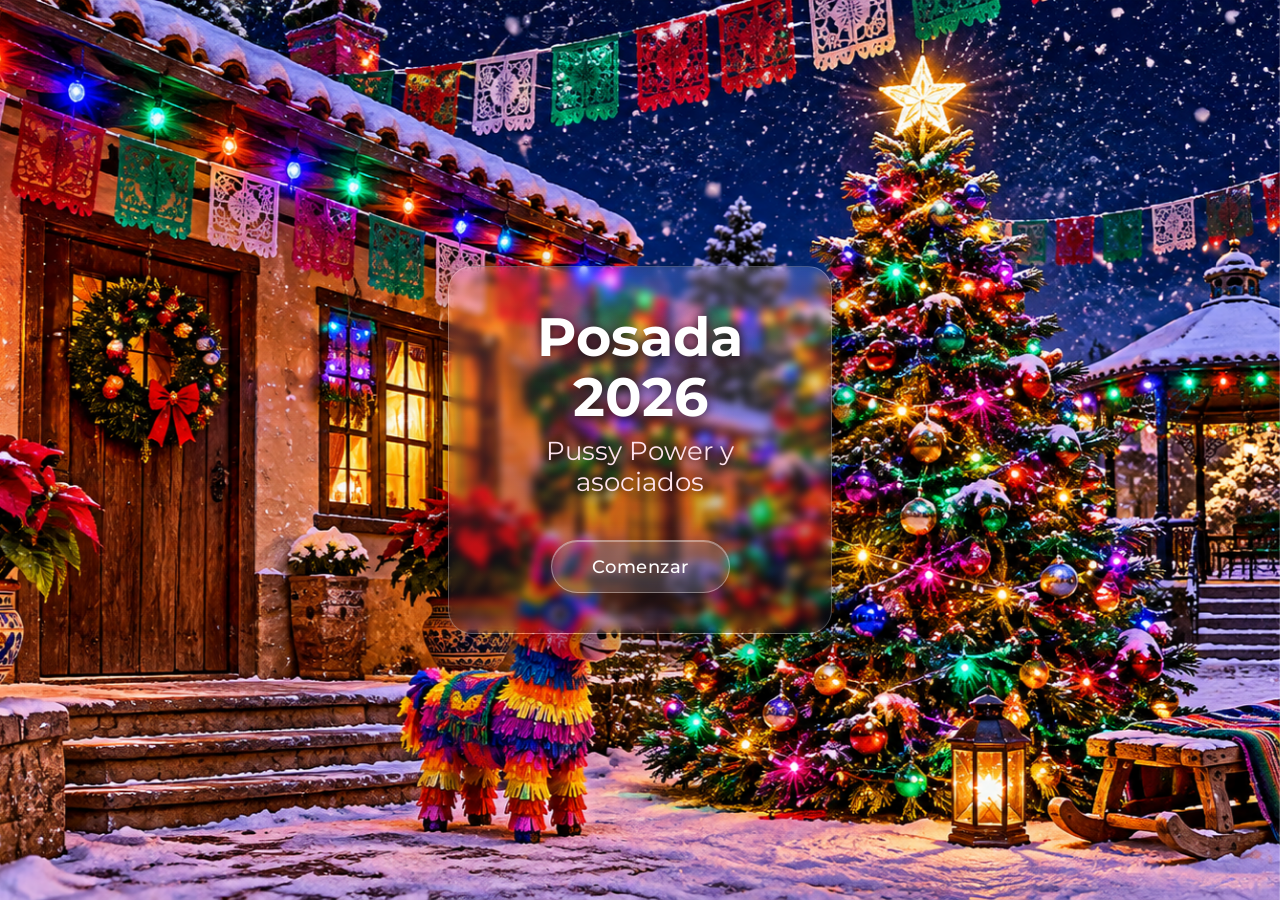
==== Posada 2026.html @ fbbceb6f "Avance invitacion" ====
<!DOCTYPE html>
<html lang="es">

<head>
  <meta charset="UTF-8">
  <meta name="viewport" content="width=device-width, initial-scale=1, viewport-fit=cover">
  <title>Pussy Power y asociados – Posada 2026</title>
  <link rel="stylesheet" href="estilo.css">
</head>

<body>
  <main>

    <!-- Pantalla 1: portada -->
    <section id="inicio" class="pantalla">
      <div class="tarjeta-cristal">
        <h1>Posada 2026</h1>
        <h3>Pussy Power y asociados</h3>
        <button id="comenzar" class="boton" type="button">Comenzar</button>
      </div>
    </section>

    <!-- Pantalla 2: POR DEFINIR -->
    <section id="siguiente" class="pantalla" hidden>
      <h2>Te invito a mi posada</h2>
      <p>Así simple</p>
      <!-- POR DEFINIR: aquí va el contenido de esta parte -->
      <button id="atras" class="boton" type="button">Regresar</button>
    </section>

  </main>

  <script>
    document.getElementById('comenzar').addEventListener('click', function () {
      document.getElementById('inicio').hidden = true;
      document.getElementById('siguiente').hidden = false;
    });
    document.getElementById('atras').addEventListener('click', function () {
      document.getElementById('inicio').hidden = false;
      document.getElementById('siguiente').hidden = true;
    });
  </script>
</body>

</html>
---- estilo.css ----
@font-face {
  font-family: 'Montserrat';
  src: url('fonts/Montserrat-VariableFont_wght.ttf') format('truetype');
  font-weight: 100 900;
  /* Al ser una fuente variable, soporta un rango de pesos */
  font-style: normal;
}

:root {
  --bg: #fff5f8;
  --fg: #3b0a24;
  --accent: #d6246e;
  --muted: #8a4a66;
  color-scheme: light;
  box-sizing: border-box;
  padding-top: env(safe-area-inset-top, 0px);
  padding-bottom: env(safe-area-inset-bottom, 0px);
}

@media (prefers-color-scheme: dark) {
  :root:not([data-theme="light"]) {
    --bg: #1c0712;
    --fg: #ffe3ee;
    --accent: #ff5fa2;
    --muted: #d89ab5;
    color-scheme: dark;
  }
}

:root[data-theme="dark"] {
  --bg: #1c0712;
  --fg: #ffe3ee;
  --accent: #ff5fa2;
  --muted: #d89ab5;
  color-scheme: dark;
}

html {
  height: 100%;
  scroll-padding-top: env(safe-area-inset-top, 0px);
}

body {
  margin: 0;
  min-height: 100%;
  display: flex;
  align-items: center;
  justify-content: center;
  background: var(--bg);
  color: var(--fg);
  font-family: 'Montserrat', sans-serif;
  font-weight: 400;
  text-align: center;
}

main {
  padding: 2rem 1.5rem;
  max-width: 36rem;
  width: 100%;
  box-sizing: border-box;
}

h1 {
  font-size: clamp(2rem, 8vw, 3.4rem);
  line-height: 1.1;
  margin: 0 0 1.5rem;
  color: var(--accent);
}

h2 {
  font-size: clamp(1.4rem, 5vw, 2rem);
  font-weight: normal;
  margin: 0 0 1rem;
}

h3 {
  font-size: clamp(1.1rem, 4vw, 1.6rem);
  font-weight: normal;
  margin: 0 0 1.5rem;
}

p {
  font-size: 1.1rem;
  font-style: italic;
  color: var(--muted);
  margin: 0;
}

/* Pantallas */
.pantalla {
  animation: aparecer 0.5s ease;
}

.pantalla[hidden] {
  display: none !important;
}

@keyframes aparecer {
  from {
    opacity: 0;
    transform: translateY(12px);
  }

  to {
    opacity: 1;
    transform: none;
  }
}

/* Pantalla 1: Portada (sección inicio) */
#inicio {
  position: fixed;
  inset: 0;
  width: 100%;
  height: 100%;
  display: flex;
  flex-direction: column;
  align-items: center;
  justify-content: center;
  background: url("fondo_inicio.png") no-repeat center center;
  background-size: cover;
  padding: 2rem 1.5rem;
  padding-top: max(2rem, env(safe-area-inset-top));
  padding-bottom: max(2rem, env(safe-area-inset-bottom));
  box-sizing: border-box;
  text-align: center;
  overflow-y: auto;
  z-index: 10;
}

/* Tarjeta con efecto de cristal esmerilado (Glassmorphism) */
.tarjeta-cristal {
  background: linear-gradient(180deg, rgba(255, 255, 255, 0.15) 0%, rgba(15, 23, 42, 0.35) 100%);
  backdrop-filter: blur(4px) saturate(140%);
  -webkit-backdrop-filter: blur(12px) saturate(140%);
  border: 1px solid rgba(255, 255, 255, 0.25);
  box-shadow: 0 8px 32px rgba(0, 0, 0, 0.35);
  border-radius: 24px;
  padding: 2.5rem 2rem;
  width: 100%;
  max-width: 24rem;
  box-sizing: border-box;
  display: flex;
  flex-direction: column;
  align-items: center;
  transition: transform 0.35s cubic-bezier(0.2, 0.8, 0.2, 1),
    box-shadow 0.35s ease,
    border-color 0.35s ease;
}

/* Efecto hover: se resalta hacia delante y se ilumina con luces doradas */
.tarjeta-cristal:hover {
  transform: scale(1.03) translateY(-4px);
  border-color: rgba(255, 215, 0, 0.85);
  box-shadow: 0 16px 40px rgba(0, 0, 0, 0.45),
    0 0 25px rgba(255, 215, 0, 0.6),
    0 0 50px rgba(255, 190, 0, 0.35),
    inset 0 0 15px rgba(255, 215, 0, 0.2);
}

#inicio h1 {
  color: #ffffff;
  text-shadow: 0 2px 12px rgba(0, 0, 0, 0.8), 0 0 25px rgba(255, 95, 162, 0.6);
  margin: 0 0 0.5rem;
}

#inicio h3 {
  color: #ffe3ee;
  text-shadow: 0 2px 8px rgba(0, 0, 0, 0.85);
  margin: 0 0 1.5rem;
}

/* Botón tipo cristal en la tarjeta de inicio */
#inicio .boton {
  background: rgba(255, 255, 255, 0.12);
  backdrop-filter: blur(8px);
  -webkit-backdrop-filter: blur(8px);
  border: 1px solid rgba(255, 255, 255, 0.35);
  border-radius: 999px;
  color: #ffffff;
  padding: 0.85rem 2.5rem;
  font-weight: 500;
  letter-spacing: 0.5px;
  margin-top: 1.2rem;
  box-shadow: 0 4px 16px rgba(0, 0, 0, 0.25), inset 0 1px 0 rgba(255, 255, 255, 0.35);
  transition: transform 0.3s cubic-bezier(0.2, 0.8, 0.2, 1),
    box-shadow 0.3s ease,
    border-color 0.3s ease,
    background 0.3s ease;
}

/* Efecto hover: se agranda y se ilumina con aura azul y blanco */
#inicio .boton:hover {
  transform: scale(1.08);
  background: rgba(255, 255, 255, 0.22);
  border-color: rgba(255, 255, 255, 0.95);
  color: #ffffff;
  box-shadow: 0 0 15px rgba(255, 255, 255, 0.85),
    0 0 30px rgba(56, 189, 248, 0.75),
    0 0 50px rgba(14, 165, 233, 0.45),
    inset 0 0 12px rgba(200, 235, 255, 0.5);
}

#inicio .boton:active {
  transform: scale(0.98);
}

/* Botón general */
.boton {
  margin-top: 2rem;
  padding: 0.8rem 2.2rem;
  font: inherit;
  font-size: 1.15rem;
  color: var(--bg);
  background: var(--accent);
  border: 0;
  border-radius: 999px;
  cursor: pointer;
  transition: transform 0.15s ease, opacity 0.15s ease, box-shadow 0.15s ease;
}

.boton:hover {
  transform: scale(1.05);
}

.boton:active {
  transform: scale(0.97);
}
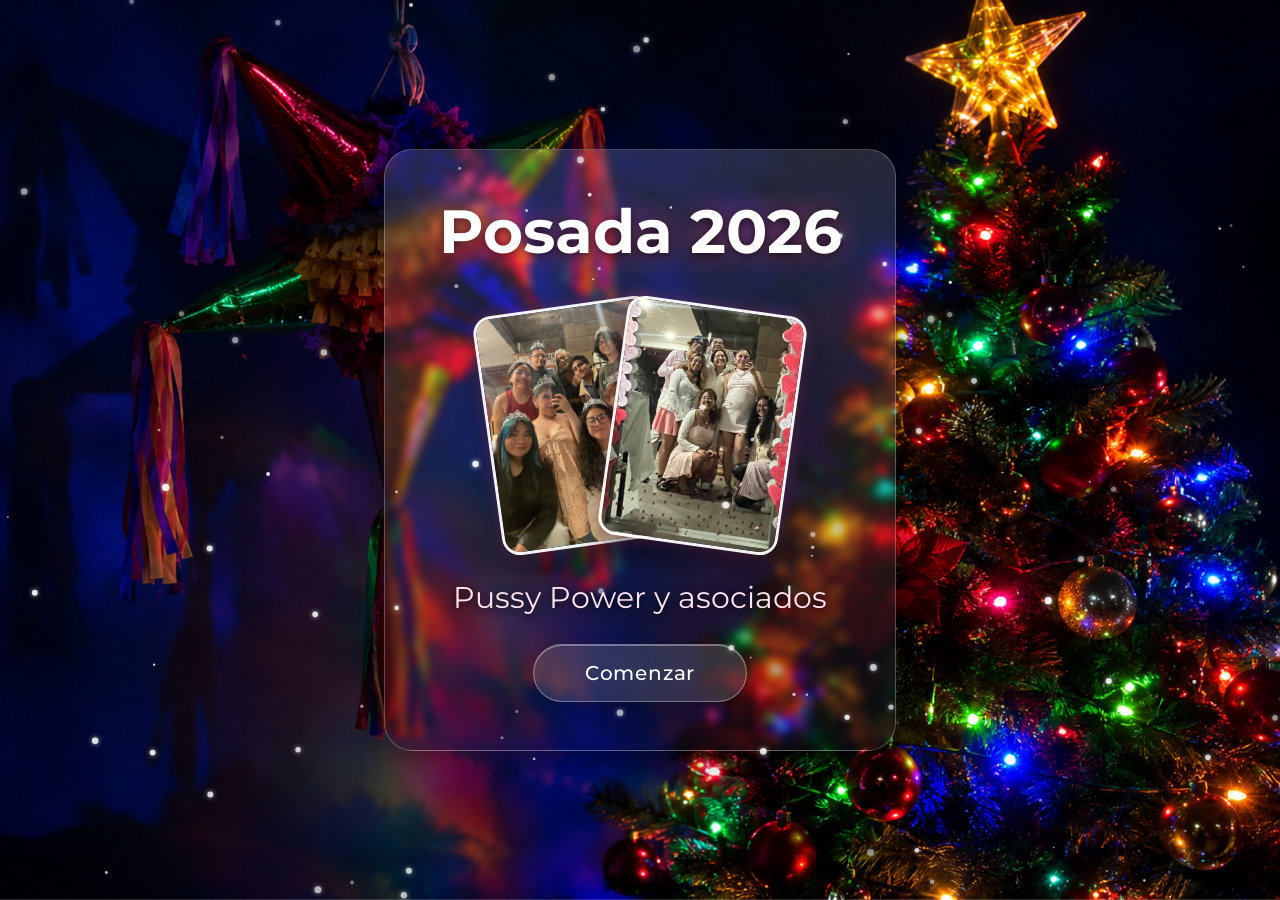
==== commit 8d62d504: "Avance inicio" ====
--- a/Posada 2026.html
+++ b/Posada 2026.html
@@ -9,12 +9,19 @@
 </head>
 
 <body>
+  <!-- Animación de nieve en toda la pantalla -->
+  <canvas id="nieve"></canvas>
+
   <main>
 
     <!-- Pantalla 1: portada -->
     <section id="inicio" class="pantalla">
       <div class="tarjeta-cristal">
         <h1>Posada 2026</h1>
+        <div class="contenedor-fotos">
+          <img src="imagenes/2.jpg" alt="Foto 2" class="foto foto-2">
+          <img src="imagenes/1.jpg" alt="Foto 1" class="foto foto-1">
+        </div>
         <h3>Pussy Power y asociados</h3>
         <button id="comenzar" class="boton" type="button">Comenzar</button>
       </div>
@@ -39,6 +46,76 @@
       document.getElementById('inicio').hidden = false;
       document.getElementById('siguiente').hidden = true;
     });
+
+    // Animación de nieve en toda la pantalla
+    (function () {
+      const canvas = document.getElementById('nieve');
+      if (!canvas) return;
+      const ctx = canvas.getContext('2d');
+
+      let width = (canvas.width = window.innerWidth);
+      let height = (canvas.height = window.innerHeight);
+
+      window.addEventListener('resize', function () {
+        width = canvas.width = window.innerWidth;
+        height = canvas.height = window.innerHeight;
+      });
+
+      // Crear copos con diferentes tamaños, velocidades y balanceos
+      const numFlakes = Math.min(100, Math.floor((width * height) / 10000) + 35);
+      const flakes = [];
+
+      for (let i = 0; i < numFlakes; i++) {
+        flakes.push({
+          x: Math.random() * width,
+          y: Math.random() * height,
+          radius: Math.random() * 2.8 + 0.8,
+          speedY: Math.random() * 1.4 + 0.5,
+          speedX: Math.random() * 0.6 - 0.3,
+          sway: Math.random() * Math.PI * 2,
+          swaySpeed: Math.random() * 0.02 + 0.008,
+          opacity: Math.random() * 0.55 + 0.35,
+        });
+      }
+
+      function animarNieve() {
+        ctx.clearRect(0, 0, width, height);
+
+        for (let i = 0; i < flakes.length; i++) {
+          const f = flakes[i];
+          f.sway += f.swaySpeed;
+          f.y += f.speedY;
+          f.x += f.speedX + Math.sin(f.sway) * 0.5;
+
+          // Si sale por abajo, reaparece arriba
+          if (f.y > height + 5) {
+            f.y = -5;
+            f.x = Math.random() * width;
+          }
+          // Si sale por los lados, vuelve por el lado opuesto
+          if (f.x > width + 5) {
+            f.x = -5;
+          } else if (f.x < -5) {
+            f.x = width + 5;
+          }
+
+          ctx.beginPath();
+          ctx.arc(f.x, f.y, f.radius, 0, Math.PI * 2);
+          ctx.fillStyle = `rgba(255, 255, 255, ${f.opacity})`;
+          if (f.radius > 2.2) {
+            ctx.shadowBlur = 5;
+            ctx.shadowColor = 'rgba(255, 255, 255, 0.85)';
+          } else {
+            ctx.shadowBlur = 0;
+          }
+          ctx.fill();
+        }
+
+        requestAnimationFrame(animarNieve);
+      }
+
+      requestAnimationFrame(animarNieve);
+    })();
   </script>
 </body>
 
--- a/estilo.css
+++ b/estilo.css
@@ -107,6 +107,16 @@
   }
 }
 
+/* Animación de nieve en toda la pantalla */
+#nieve {
+  position: fixed;
+  inset: 0;
+  width: 100vw;
+  height: 100vh;
+  pointer-events: none;
+  z-index: 25;
+}
+
 /* Pantalla 1: Portada (sección inicio) */
 #inicio {
   position: fixed;
@@ -117,7 +127,8 @@
   flex-direction: column;
   align-items: center;
   justify-content: center;
-  background: url("fondo_inicio.png") no-repeat center center;
+  background:
+    url("imagenes/fondo_inicio2.png") no-repeat center center;
   background-size: cover;
   padding: 2rem 1.5rem;
   padding-top: max(2rem, env(safe-area-inset-top));
@@ -135,10 +146,10 @@
   -webkit-backdrop-filter: blur(12px) saturate(140%);
   border: 1px solid rgba(255, 255, 255, 0.25);
   box-shadow: 0 8px 32px rgba(0, 0, 0, 0.35);
-  border-radius: 24px;
-  padding: 2.5rem 2rem;
-  width: 100%;
-  max-width: 24rem;
+  border-radius: 28px;
+  padding: clamp(2rem, 5vw, 3rem) clamp(1.6rem, 5vw, 2.5rem);
+  width: 100%;
+  max-width: 32rem;
   box-sizing: border-box;
   display: flex;
   flex-direction: column;
@@ -150,7 +161,7 @@
 
 /* Efecto hover: se resalta hacia delante y se ilumina con luces doradas */
 .tarjeta-cristal:hover {
-  transform: scale(1.03) translateY(-4px);
+  transform: scale(1.02) translateY(-4px);
   border-color: rgba(255, 215, 0, 0.85);
   box-shadow: 0 16px 40px rgba(0, 0, 0, 0.45),
     0 0 25px rgba(255, 215, 0, 0.6),
@@ -159,15 +170,65 @@
 }
 
 #inicio h1 {
+  font-size: clamp(2.4rem, 8.5vw, 3.8rem);
   color: #ffffff;
   text-shadow: 0 2px 12px rgba(0, 0, 0, 0.8), 0 0 25px rgba(255, 95, 162, 0.6);
-  margin: 0 0 0.5rem;
+  margin: 0 0 0.8rem;
+}
+
+/* Contenedor de fotos inclinadas en la tarjeta de cristal */
+.contenedor-fotos {
+  position: relative;
+  display: flex;
+  justify-content: center;
+  align-items: center;
+  width: 100%;
+  margin: 1.2rem 0 1.6rem;
+  padding: 0.5rem 0;
+}
+
+.contenedor-fotos .foto {
+  width: clamp(135px, 34vw, 175px);
+  height: clamp(180px, 45vw, 235px);
+  object-fit: cover;
+  border-radius: 18px;
+  border: 3.5px solid rgba(255, 255, 255, 0.95);
+  box-shadow: 0 10px 28px rgba(0, 0, 0, 0.45), 0 0 16px rgba(255, 95, 162, 0.3);
+  transition: transform 0.3s cubic-bezier(0.2, 0.8, 0.2, 1),
+    box-shadow 0.3s ease,
+    border-color 0.3s ease,
+    z-index 0.3s ease;
+  cursor: pointer;
+  user-select: none;
+}
+
+/* Imagen 2: inclinada a la izquierda hacia el centro */
+.contenedor-fotos .foto-2 {
+  transform: rotate(-8deg);
+  margin-right: -28px;
+  z-index: 1;
+}
+
+/* Imagen 1: hacia la derecha desde el centro */
+.contenedor-fotos .foto-1 {
+  transform: rotate(8deg);
+  margin-left: -28px;
+  z-index: 2;
+}
+
+/* Efecto hover en las fotos */
+.contenedor-fotos .foto:hover {
+  transform: scale(1.08) rotate(0deg);
+  z-index: 10;
+  border-color: #ffffff;
+  box-shadow: 0 16px 36px rgba(0, 0, 0, 0.6), 0 0 24px rgba(255, 95, 162, 0.65);
 }
 
 #inicio h3 {
+  font-size: clamp(1.3rem, 4.5vw, 1.85rem);
   color: #ffe3ee;
   text-shadow: 0 2px 8px rgba(0, 0, 0, 0.85);
-  margin: 0 0 1.5rem;
+  margin: 0 0 1rem;
 }
 
 /* Botón tipo cristal en la tarjeta de inicio */
@@ -178,10 +239,11 @@
   border: 1px solid rgba(255, 255, 255, 0.35);
   border-radius: 999px;
   color: #ffffff;
-  padding: 0.85rem 2.5rem;
+  font-size: 1.25rem;
+  padding: 1rem 3.2rem;
   font-weight: 500;
-  letter-spacing: 0.5px;
-  margin-top: 1.2rem;
+  letter-spacing: 0.8px;
+  margin-top: 0.8rem;
   box-shadow: 0 4px 16px rgba(0, 0, 0, 0.25), inset 0 1px 0 rgba(255, 255, 255, 0.35);
   transition: transform 0.3s cubic-bezier(0.2, 0.8, 0.2, 1),
     box-shadow 0.3s ease,
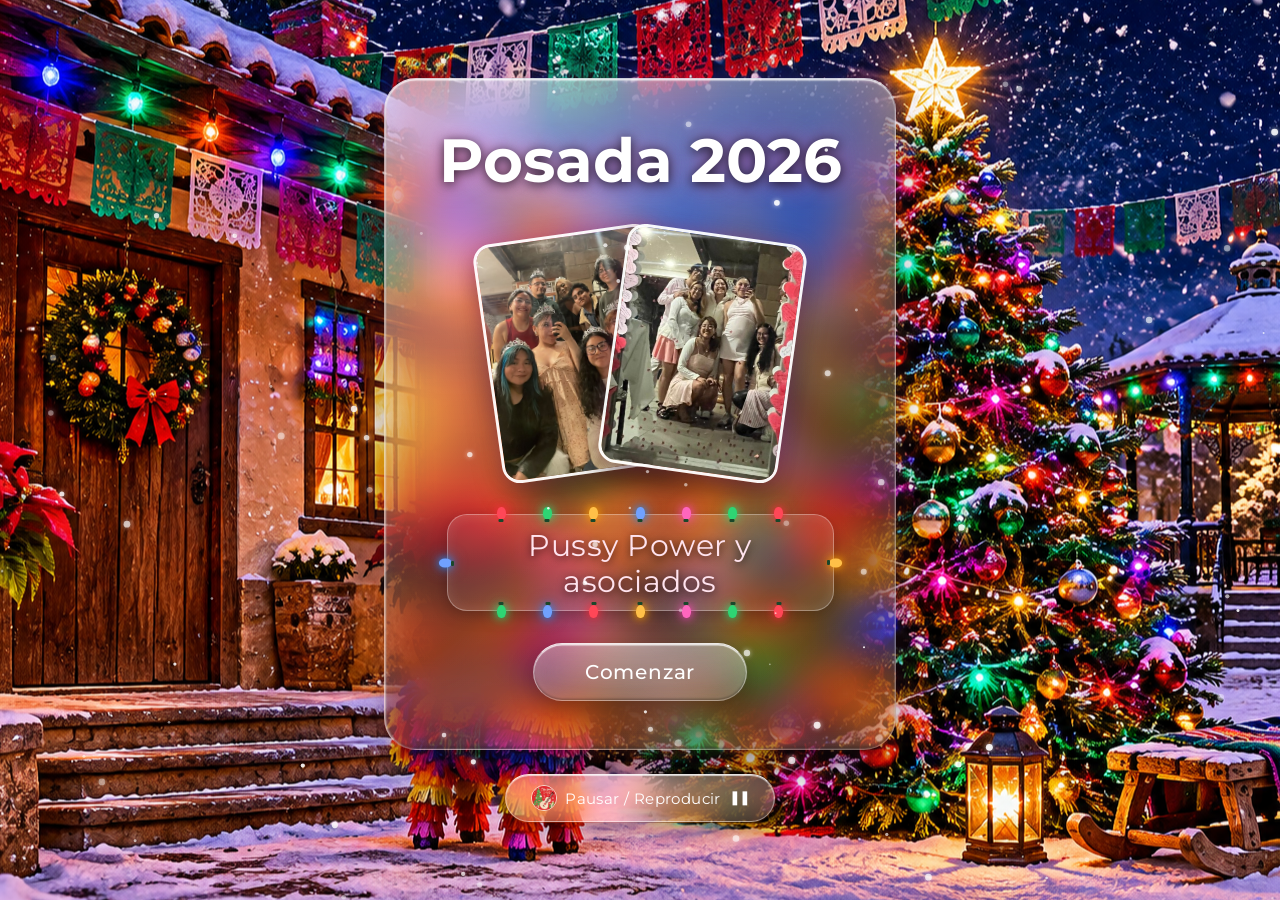
==== commit 023725ad: "invitacion 0.8" ====
--- a/Posada 2026.html
+++ b/Posada 2026.html
@@ -5,12 +5,33 @@
   <meta charset="UTF-8">
   <meta name="viewport" content="width=device-width, initial-scale=1, viewport-fit=cover">
   <title>Pussy Power y asociados – Posada 2026</title>
+  <link rel="preconnect" href="https://fonts.googleapis.com">
+  <link rel="preconnect" href="https://fonts.gstatic.com" crossorigin>
+  <link href="https://fonts.googleapis.com/css2?family=Caveat:wght@600;700&family=Patrick+Hand&display=swap"
+    rel="stylesheet">
   <link rel="stylesheet" href="estilo.css">
 </head>
 
 <body>
   <!-- Animación de nieve en toda la pantalla -->
   <canvas id="nieve"></canvas>
+
+  <!-- Definición del patrón de bastón de dulce (rojo con rayas blancas) -->
+  <svg style="position: absolute; width: 0; height: 0; pointer-events: none;" aria-hidden="true">
+    <defs>
+      <pattern id="rayas-baston-navideno" patternUnits="userSpaceOnUse" width="8" height="8"
+        patternTransform="rotate(45)">
+        <rect width="4" height="8" fill="#ffffff" />
+        <rect x="4" width="4" height="8" fill="#e61919" />
+      </pattern>
+    </defs>
+  </svg>
+
+  <!-- Contenedor de bastones de dulce que se desprenden del contador -->
+  <div id="contenedor-bastones" aria-hidden="true"></div>
+
+  <!-- Audio de fondo -->
+  <audio id="audio-fondo" src="audio/musica_fondo.mp3" loop preload="auto"></audio>
 
   <main>
 
@@ -22,17 +43,623 @@
           <img src="imagenes/2.jpg" alt="Foto 2" class="foto foto-2">
           <img src="imagenes/1.jpg" alt="Foto 1" class="foto foto-1">
         </div>
-        <h3>Pussy Power y asociados</h3>
+
+        <!-- Serie navideña que encierra Pussy power -->
+        <div class="marco-serie-navidena">
+          <div class="cable-luces" aria-hidden="true">
+            <div class="fila-luces luces-top">
+              <span class="foco f-rojo"></span>
+              <span class="foco f-verde"></span>
+              <span class="foco f-amarillo"></span>
+              <span class="foco f-azul"></span>
+              <span class="foco f-rosa"></span>
+              <span class="foco f-verde"></span>
+              <span class="foco f-rojo"></span>
+            </div>
+            <div class="luces-lateral lateral-izq">
+              <span class="foco f-azul"></span>
+            </div>
+            <div class="luces-lateral lateral-der">
+              <span class="foco f-amarillo"></span>
+            </div>
+            <div class="fila-luces luces-bottom">
+              <span class="foco f-verde"></span>
+              <span class="foco f-azul"></span>
+              <span class="foco f-rojo"></span>
+              <span class="foco f-amarillo"></span>
+              <span class="foco f-rosa"></span>
+              <span class="foco f-verde"></span>
+              <span class="foco f-rojo"></span>
+            </div>
+          </div>
+          <h3>Pussy Power y asociados</h3>
+        </div>
+
         <button id="comenzar" class="boton" type="button">Comenzar</button>
       </div>
+
+      <!-- Botón de control de música debajo de la tarjeta -->
+      <button id="btn-musica" class="boton-musica" type="button" aria-label="Control de música"
+        title="Pausar o reproducir música">
+        <img src="imagenes/logo_musica.jpg" alt="Música" class="logo-musica"> Pausar / Reproducir
+        <span class="icono-musica">❚❚</span>
+      </button>
     </section>
 
-    <!-- Pantalla 2: POR DEFINIR -->
+    <!-- Pantalla 2: Contenido de la invitación -->
     <section id="siguiente" class="pantalla" hidden>
-      <h2>Te invito a mi posada</h2>
-      <p>Así simple</p>
-      <!-- POR DEFINIR: aquí va el contenido de esta parte -->
+      <div class="tarjeta-cristal tarjeta-grande">
+        <h4>La navidad casi llega, es momento de hacer la posada de pussy power y asociados</h4>
+
+        <!-- Fila de tarjetas: Fecha a la izquierda y Contador a la derecha -->
+        <div class="fila-evento">
+          <!-- Tarjeta Izquierda: Fecha con serie navideña -->
+          <div class="tarjeta-evento tarjeta-fecha">
+            <div class="cable-luces" aria-hidden="true">
+              <div class="fila-luces luces-top">
+                <span class="foco f-rojo"></span>
+                <span class="foco f-verde"></span>
+                <span class="foco f-amarillo"></span>
+                <span class="foco f-azul"></span>
+                <span class="foco f-rosa"></span>
+                <span class="foco f-rojo"></span>
+              </div>
+              <div class="luces-lateral lateral-izq">
+                <span class="foco f-azul"></span>
+                <span class="foco f-verde"></span>
+              </div>
+              <div class="luces-lateral lateral-der">
+                <span class="foco f-amarillo"></span>
+                <span class="foco f-rosa"></span>
+              </div>
+              <div class="fila-luces luces-bottom">
+                <span class="foco f-verde"></span>
+                <span class="foco f-azul"></span>
+                <span class="foco f-rojo"></span>
+                <span class="foco f-amarillo"></span>
+                <span class="foco f-rosa"></span>
+                <span class="foco f-verde"></span>
+              </div>
+            </div>
+
+            <span class="fecha-dia-semana">Sábado</span>
+            <span class="fecha-numero">05</span>
+            <span class="fecha-mes-anio">Diciembre 2026</span>
+            <div class="recuadro-galleta">
+              <span>3:30 PM</span>
+            </div>
+          </div>
+
+          <!-- Tarjeta Derecha: Contador de tiempo con serie navideña -->
+          <div class="tarjeta-evento tarjeta-contador">
+            <div class="cable-luces" aria-hidden="true">
+              <div class="fila-luces luces-top">
+                <span class="foco f-verde"></span>
+                <span class="foco f-amarillo"></span>
+                <span class="foco f-azul"></span>
+                <span class="foco f-rosa"></span>
+                <span class="foco f-rojo"></span>
+                <span class="foco f-verde"></span>
+              </div>
+              <div class="luces-lateral lateral-izq">
+                <span class="foco f-rojo"></span>
+                <span class="foco f-amarillo"></span>
+              </div>
+              <div class="luces-lateral lateral-der">
+                <span class="foco f-azul"></span>
+                <span class="foco f-verde"></span>
+              </div>
+              <div class="fila-luces luces-bottom">
+                <span class="foco f-rojo"></span>
+                <span class="foco f-verde"></span>
+                <span class="foco f-amarillo"></span>
+                <span class="foco f-azul"></span>
+                <span class="foco f-rosa"></span>
+                <span class="foco f-rojo"></span>
+              </div>
+            </div>
+
+            <h4 class="titulo-contador">Para tomar ponchecito faltan: </h4>
+            <div class="grid-contador">
+              <!-- Tarjetita 1: Días con Gorro de Santa -->
+              <div class="caja-tiempo caja-dias">
+                <div class="decoracion-caja gorro-santa" aria-hidden="true">
+                  <svg viewBox="0 0 38 30" width="34" height="26" fill="none">
+                    <path d="M5 22 C 8 10, 22 4, 30 12 C 34 17, 30 21, 27 21 L 5 22 Z" fill="#d61a29" />
+                    <circle cx="32" cy="16" r="4" fill="#ffffff" filter="drop-shadow(0 1px 2px rgba(0,0,0,0.3))" />
+                    <rect x="3" y="20" width="26" height="7" rx="3.5" fill="#ffffff"
+                      filter="drop-shadow(0 1px 2px rgba(0,0,0,0.25))" />
+                  </svg>
+                </div>
+                <span id="contador-dias" class="num-tiempo">00</span>
+                <span class="etiq-tiempo">Días</span>
+              </div>
+
+              <!-- Tarjetita 2: Horas con Sombrero y manitas de muñeco de nieve -->
+              <div class="caja-tiempo caja-horas">
+                <div class="decoracion-caja sombrero-nieve" aria-hidden="true">
+                  <svg viewBox="0 0 36 26" width="32" height="23" fill="none">
+                    <ellipse cx="18" cy="21" rx="16" ry="3.5" fill="#1c1c1c" />
+                    <path d="M9 21 L11 6 L25 6 L27 21 Z" fill="#292929" />
+                    <path d="M9.8 18 L10.2 14 L25.8 14 L26.2 18 Z" fill="#d61a29" />
+                    <path d="M11 6 C 15 4.5, 21 4.5, 25 6" stroke="#ffffff" stroke-width="2" stroke-linecap="round" />
+                  </svg>
+                </div>
+                <div class="rama-brazo rama-izq" aria-hidden="true">
+                  <svg viewBox="0 0 20 20" width="16" height="16" fill="none" stroke="#7a431d" stroke-width="2.5"
+                    stroke-linecap="round">
+                    <path d="M18 15 L9 10 L2 7" />
+                    <path d="M9 10 L5 16" />
+                    <path d="M13 12 L16 7" />
+                  </svg>
+                </div>
+                <div class="rama-brazo rama-der" aria-hidden="true">
+                  <svg viewBox="0 0 20 20" width="16" height="16" fill="none" stroke="#7a431d" stroke-width="2.5"
+                    stroke-linecap="round">
+                    <path d="M2 15 L11 10 L18 7" />
+                    <path d="M11 10 L15 16" />
+                    <path d="M7 12 L4 7" />
+                  </svg>
+                </div>
+                <span id="contador-horas" class="num-tiempo">00</span>
+                <span class="etiq-tiempo">Horas</span>
+              </div>
+
+              <!-- Tarjetita 3: Minutos con Cuernos de Reno -->
+              <div class="caja-tiempo caja-minutos">
+                <div class="decoracion-caja cuernos-reno" aria-hidden="true">
+                  <svg viewBox="0 0 44 26" width="40" height="24" fill="none" stroke="#8d5324" stroke-width="2.8"
+                    stroke-linecap="round" stroke-linejoin="round">
+                    <path d="M17 24 C15 15, 11 9, 5 5" />
+                    <path d="M13 13 C9 11, 7 7, 7 3" />
+                    <path d="M14 17 C11 19, 8 19, 6 16" />
+                    <path d="M27 24 C29 15, 33 9, 39 5" />
+                    <path d="M31 13 C35 11, 37 7, 37 3" />
+                    <path d="M30 17 C33 19, 36 19, 38 16" />
+                  </svg>
+                </div>
+                <span id="contador-minutos" class="num-tiempo">00</span>
+                <span class="etiq-tiempo">Min</span>
+              </div>
+
+              <!-- Tarjetita 4: Segundos -->
+              <div class="caja-tiempo caja-segundos">
+                <span id="contador-segundos" class="num-tiempo">00</span>
+                <span class="etiq-tiempo">Seg</span>
+              </div>
+            </div>
+          </div>
+        </div>
+
+      </div>
+
+      <!-- Tablero navideño estilo corcho con marco de madera -->
+      <div class="tablero-corcho">
+        <!-- Marco de madera -->
+        <div class="marco-madera">
+          <!-- Esquineras de madera tallada con galletas de jengibre horneadas -->
+          <div class="esquinera-madera esquinera-tl" aria-hidden="true"></div>
+          <div class="galleta-esquina galleta-tl" aria-hidden="true">
+            <svg viewBox="0 0 46 54" width="44" height="52" fill="none">
+              <defs>
+                <filter id="cookie-depth-tl" x="-10%" y="-10%" width="130%" height="130%">
+                  <feDropShadow dx="0" dy="2.5" stdDeviation="1.5" flood-color="#1f0e05" flood-opacity="0.6" />
+                </filter>
+                <filter id="icing-relief-tl" x="-10%" y="-10%" width="120%" height="120%">
+                  <feDropShadow dx="0" dy="1" stdDeviation="0.6" flood-color="#4a2610" flood-opacity="0.35" />
+                </filter>
+                <radialGradient id="dough-grad-tl" cx="45%" cy="35%" r="65%">
+                  <stop offset="0%" stop-color="#e8ad68" />
+                  <stop offset="50%" stop-color="#cb853e" />
+                  <stop offset="85%" stop-color="#aa6325" />
+                  <stop offset="100%" stop-color="#7e4113" />
+                </radialGradient>
+                <radialGradient id="candy-red-tl" cx="35%" cy="35%" r="65%">
+                  <stop offset="0%" stop-color="#ff7b7b" />
+                  <stop offset="45%" stop-color="#d32f2f" />
+                  <stop offset="100%" stop-color="#801010" />
+                </radialGradient>
+                <radialGradient id="candy-green-tl" cx="35%" cy="35%" r="65%">
+                  <stop offset="0%" stop-color="#81c784" />
+                  <stop offset="45%" stop-color="#2e7d32" />
+                  <stop offset="100%" stop-color="#144617" />
+                </radialGradient>
+              </defs>
+              <g filter="url(#cookie-depth-tl)">
+                <path
+                  d="M23 4 C28.5 4 32.5 8 32.5 13.5 C32.5 16.5 31 18.5 30 20 L37 25 C39.5 27 40.5 29.5 39.5 32 C38.5 34.5 36 35.5 33.5 34.5 L31 33.5 L31 38 C31 41 33 43.5 33 46 C33 49 31 51 28 51 C25.5 51 24.5 49 24 47 L23 44 L22 47 C21.5 49 20.5 51 18 51 C15 51 13 49 13 46 C13 43.5 15 41 15 38 L15 33.5 L12.5 34.5 C10 35.5 7.5 34.5 6.5 32 C5.5 29.5 6.5 27 9 25 L16 20 C15 18.5 13.5 16.5 13.5 13.5 C13.5 8 17.5 4 23 4 Z"
+                  fill="url(#dough-grad-tl)" stroke="#6e370f" stroke-width="1.2" />
+              </g>
+              <g filter="url(#icing-relief-tl)" stroke="#ffffff" stroke-width="1.6" stroke-linecap="round" fill="none">
+                <path d="M8 29.5 Q10 27.5 11.5 30.5" />
+                <path d="M34.5 30.5 Q36 27.5 38 29.5" />
+                <path d="M14.5 47 Q16.5 45 18.5 47" />
+                <path d="M27.5 47 Q29.5 45 31.5 47" />
+              </g>
+              <circle cx="20" cy="12.5" r="1.4" fill="#3a1a08" />
+              <circle cx="19.5" cy="12" r="0.45" fill="#ffffff" />
+              <circle cx="26" cy="12.5" r="1.4" fill="#3a1a08" />
+              <circle cx="25.5" cy="12" r="0.45" fill="#ffffff" />
+              <path d="M20 16 Q23 18.5 26 16" stroke="#3a1a08" stroke-width="1.2" stroke-linecap="round" fill="none" />
+              <g filter="url(#icing-relief-tl)">
+                <path d="M20 20 L23 21.5 L20 23 Z" fill="url(#candy-green-tl)" />
+                <path d="M26 20 L23 21.5 L26 23 Z" fill="url(#candy-green-tl)" />
+                <circle cx="23" cy="21.5" r="1.2" fill="#ffffff" />
+              </g>
+              <g filter="url(#icing-relief-tl)">
+                <circle cx="23" cy="28" r="1.7" fill="url(#candy-red-tl)" />
+                <circle cx="22.4" cy="27.4" r="0.5" fill="#ffffff" opacity="0.8" />
+                <circle cx="23" cy="34" r="1.7" fill="url(#candy-green-tl)" />
+                <circle cx="22.4" cy="33.4" r="0.5" fill="#ffffff" opacity="0.8" />
+                <circle cx="23" cy="40" r="1.7" fill="url(#candy-red-tl)" />
+                <circle cx="22.4" cy="39.4" r="0.5" fill="#ffffff" opacity="0.8" />
+              </g>
+            </svg>
+          </div>
+
+          <div class="esquinera-madera esquinera-tr" aria-hidden="true"></div>
+          <div class="galleta-esquina galleta-tr" aria-hidden="true">
+            <svg viewBox="0 0 46 54" width="44" height="52" fill="none">
+              <defs>
+                <filter id="cookie-depth-tr" x="-10%" y="-10%" width="130%" height="130%">
+                  <feDropShadow dx="0" dy="2.5" stdDeviation="1.5" flood-color="#1f0e05" flood-opacity="0.6" />
+                </filter>
+                <filter id="icing-relief-tr" x="-10%" y="-10%" width="120%" height="120%">
+                  <feDropShadow dx="0" dy="1" stdDeviation="0.6" flood-color="#4a2610" flood-opacity="0.35" />
+                </filter>
+                <radialGradient id="dough-grad-tr" cx="45%" cy="35%" r="65%">
+                  <stop offset="0%" stop-color="#e8ad68" />
+                  <stop offset="50%" stop-color="#cb853e" />
+                  <stop offset="85%" stop-color="#aa6325" />
+                  <stop offset="100%" stop-color="#7e4113" />
+                </radialGradient>
+                <radialGradient id="candy-red-tr" cx="35%" cy="35%" r="65%">
+                  <stop offset="0%" stop-color="#ff7b7b" />
+                  <stop offset="45%" stop-color="#d32f2f" />
+                  <stop offset="100%" stop-color="#801010" />
+                </radialGradient>
+                <radialGradient id="candy-green-tr" cx="35%" cy="35%" r="65%">
+                  <stop offset="0%" stop-color="#81c784" />
+                  <stop offset="45%" stop-color="#2e7d32" />
+                  <stop offset="100%" stop-color="#144617" />
+                </radialGradient>
+              </defs>
+              <g filter="url(#cookie-depth-tr)">
+                <path
+                  d="M23 4 C28.5 4 32.5 8 32.5 13.5 C32.5 16.5 31 18.5 30 20 L37 25 C39.5 27 40.5 29.5 39.5 32 C38.5 34.5 36 35.5 33.5 34.5 L31 33.5 L31 38 C31 41 33 43.5 33 46 C33 49 31 51 28 51 C25.5 51 24.5 49 24 47 L23 44 L22 47 C21.5 49 20.5 51 18 51 C15 51 13 49 13 46 C13 43.5 15 41 15 38 L15 33.5 L12.5 34.5 C10 35.5 7.5 34.5 6.5 32 C5.5 29.5 6.5 27 9 25 L16 20 C15 18.5 13.5 16.5 13.5 13.5 C13.5 8 17.5 4 23 4 Z"
+                  fill="url(#dough-grad-tr)" stroke="#6e370f" stroke-width="1.2" />
+              </g>
+              <g filter="url(#icing-relief-tr)" stroke="#ffffff" stroke-width="1.6" stroke-linecap="round" fill="none">
+                <path d="M8 29.5 Q10 27.5 11.5 30.5" />
+                <path d="M34.5 30.5 Q36 27.5 38 29.5" />
+                <path d="M14.5 47 Q16.5 45 18.5 47" />
+                <path d="M27.5 47 Q29.5 45 31.5 47" />
+              </g>
+              <circle cx="20" cy="12.5" r="1.4" fill="#3a1a08" />
+              <circle cx="19.5" cy="12" r="0.45" fill="#ffffff" />
+              <circle cx="26" cy="12.5" r="1.4" fill="#3a1a08" />
+              <circle cx="25.5" cy="12" r="0.45" fill="#ffffff" />
+              <path d="M20 16 Q23 18.5 26 16" stroke="#3a1a08" stroke-width="1.2" stroke-linecap="round" fill="none" />
+              <g filter="url(#icing-relief-tr)">
+                <path d="M20 20 L23 21.5 L20 23 Z" fill="url(#candy-green-tr)" />
+                <path d="M26 20 L23 21.5 L26 23 Z" fill="url(#candy-green-tr)" />
+                <circle cx="23" cy="21.5" r="1.2" fill="#ffffff" />
+              </g>
+              <g filter="url(#icing-relief-tr)">
+                <circle cx="23" cy="28" r="1.7" fill="url(#candy-red-tr)" />
+                <circle cx="22.4" cy="27.4" r="0.5" fill="#ffffff" opacity="0.8" />
+                <circle cx="23" cy="34" r="1.7" fill="url(#candy-green-tr)" />
+                <circle cx="22.4" cy="33.4" r="0.5" fill="#ffffff" opacity="0.8" />
+                <circle cx="23" cy="40" r="1.7" fill="url(#candy-red-tr)" />
+                <circle cx="22.4" cy="39.4" r="0.5" fill="#ffffff" opacity="0.8" />
+              </g>
+            </svg>
+          </div>
+
+          <div class="esquinera-madera esquinera-bl" aria-hidden="true"></div>
+          <div class="galleta-esquina galleta-bl" aria-hidden="true">
+            <svg viewBox="0 0 46 54" width="44" height="52" fill="none">
+              <defs>
+                <filter id="cookie-depth-bl" x="-10%" y="-10%" width="130%" height="130%">
+                  <feDropShadow dx="0" dy="2.5" stdDeviation="1.5" flood-color="#1f0e05" flood-opacity="0.6" />
+                </filter>
+                <filter id="icing-relief-bl" x="-10%" y="-10%" width="120%" height="120%">
+                  <feDropShadow dx="0" dy="1" stdDeviation="0.6" flood-color="#4a2610" flood-opacity="0.35" />
+                </filter>
+                <radialGradient id="dough-grad-bl" cx="45%" cy="35%" r="65%">
+                  <stop offset="0%" stop-color="#e8ad68" />
+                  <stop offset="50%" stop-color="#cb853e" />
+                  <stop offset="85%" stop-color="#aa6325" />
+                  <stop offset="100%" stop-color="#7e4113" />
+                </radialGradient>
+                <radialGradient id="candy-red-bl" cx="35%" cy="35%" r="65%">
+                  <stop offset="0%" stop-color="#ff7b7b" />
+                  <stop offset="45%" stop-color="#d32f2f" />
+                  <stop offset="100%" stop-color="#801010" />
+                </radialGradient>
+                <radialGradient id="candy-green-bl" cx="35%" cy="35%" r="65%">
+                  <stop offset="0%" stop-color="#81c784" />
+                  <stop offset="45%" stop-color="#2e7d32" />
+                  <stop offset="100%" stop-color="#144617" />
+                </radialGradient>
+              </defs>
+              <g filter="url(#cookie-depth-bl)">
+                <path
+                  d="M23 4 C28.5 4 32.5 8 32.5 13.5 C32.5 16.5 31 18.5 30 20 L37 25 C39.5 27 40.5 29.5 39.5 32 C38.5 34.5 36 35.5 33.5 34.5 L31 33.5 L31 38 C31 41 33 43.5 33 46 C33 49 31 51 28 51 C25.5 51 24.5 49 24 47 L23 44 L22 47 C21.5 49 20.5 51 18 51 C15 51 13 49 13 46 C13 43.5 15 41 15 38 L15 33.5 L12.5 34.5 C10 35.5 7.5 34.5 6.5 32 C5.5 29.5 6.5 27 9 25 L16 20 C15 18.5 13.5 16.5 13.5 13.5 C13.5 8 17.5 4 23 4 Z"
+                  fill="url(#dough-grad-bl)" stroke="#6e370f" stroke-width="1.2" />
+              </g>
+              <g filter="url(#icing-relief-bl)" stroke="#ffffff" stroke-width="1.6" stroke-linecap="round" fill="none">
+                <path d="M8 29.5 Q10 27.5 11.5 30.5" />
+                <path d="M34.5 30.5 Q36 27.5 38 29.5" />
+                <path d="M14.5 47 Q16.5 45 18.5 47" />
+                <path d="M27.5 47 Q29.5 45 31.5 47" />
+              </g>
+              <circle cx="20" cy="12.5" r="1.4" fill="#3a1a08" />
+              <circle cx="19.5" cy="12" r="0.45" fill="#ffffff" />
+              <circle cx="26" cy="12.5" r="1.4" fill="#3a1a08" />
+              <circle cx="25.5" cy="12" r="0.45" fill="#ffffff" />
+              <path d="M20 16 Q23 18.5 26 16" stroke="#3a1a08" stroke-width="1.2" stroke-linecap="round" fill="none" />
+              <g filter="url(#icing-relief-bl)">
+                <path d="M20 20 L23 21.5 L20 23 Z" fill="url(#candy-green-bl)" />
+                <path d="M26 20 L23 21.5 L26 23 Z" fill="url(#candy-green-bl)" />
+                <circle cx="23" cy="21.5" r="1.2" fill="#ffffff" />
+              </g>
+              <g filter="url(#icing-relief-bl)">
+                <circle cx="23" cy="28" r="1.7" fill="url(#candy-red-bl)" />
+                <circle cx="22.4" cy="27.4" r="0.5" fill="#ffffff" opacity="0.8" />
+                <circle cx="23" cy="34" r="1.7" fill="url(#candy-green-bl)" />
+                <circle cx="22.4" cy="33.4" r="0.5" fill="#ffffff" opacity="0.8" />
+                <circle cx="23" cy="40" r="1.7" fill="url(#candy-red-bl)" />
+                <circle cx="22.4" cy="39.4" r="0.5" fill="#ffffff" opacity="0.8" />
+              </g>
+            </svg>
+          </div>
+
+          <div class="esquinera-madera esquinera-br" aria-hidden="true"></div>
+          <div class="galleta-esquina galleta-br" aria-hidden="true">
+            <svg viewBox="0 0 46 54" width="44" height="52" fill="none">
+              <defs>
+                <filter id="cookie-depth-br" x="-10%" y="-10%" width="130%" height="130%">
+                  <feDropShadow dx="0" dy="2.5" stdDeviation="1.5" flood-color="#1f0e05" flood-opacity="0.6" />
+                </filter>
+                <filter id="icing-relief-br" x="-10%" y="-10%" width="120%" height="120%">
+                  <feDropShadow dx="0" dy="1" stdDeviation="0.6" flood-color="#4a2610" flood-opacity="0.35" />
+                </filter>
+                <radialGradient id="dough-grad-br" cx="45%" cy="35%" r="65%">
+                  <stop offset="0%" stop-color="#e8ad68" />
+                  <stop offset="50%" stop-color="#cb853e" />
+                  <stop offset="85%" stop-color="#aa6325" />
+                  <stop offset="100%" stop-color="#7e4113" />
+                </radialGradient>
+                <radialGradient id="candy-red-br" cx="35%" cy="35%" r="65%">
+                  <stop offset="0%" stop-color="#ff7b7b" />
+                  <stop offset="45%" stop-color="#d32f2f" />
+                  <stop offset="100%" stop-color="#801010" />
+                </radialGradient>
+                <radialGradient id="candy-green-br" cx="35%" cy="35%" r="65%">
+                  <stop offset="0%" stop-color="#81c784" />
+                  <stop offset="45%" stop-color="#2e7d32" />
+                  <stop offset="100%" stop-color="#144617" />
+                </radialGradient>
+              </defs>
+              <g filter="url(#cookie-depth-br)">
+                <path
+                  d="M23 4 C28.5 4 32.5 8 32.5 13.5 C32.5 16.5 31 18.5 30 20 L37 25 C39.5 27 40.5 29.5 39.5 32 C38.5 34.5 36 35.5 33.5 34.5 L31 33.5 L31 38 C31 41 33 43.5 33 46 C33 49 31 51 28 51 C25.5 51 24.5 49 24 47 L23 44 L22 47 C21.5 49 20.5 51 18 51 C15 51 13 49 13 46 C13 43.5 15 41 15 38 L15 33.5 L12.5 34.5 C10 35.5 7.5 34.5 6.5 32 C5.5 29.5 6.5 27 9 25 L16 20 C15 18.5 13.5 16.5 13.5 13.5 C13.5 8 17.5 4 23 4 Z"
+                  fill="url(#dough-grad-br)" stroke="#6e370f" stroke-width="1.2" />
+              </g>
+              <g filter="url(#icing-relief-br)" stroke="#ffffff" stroke-width="1.6" stroke-linecap="round" fill="none">
+                <path d="M8 29.5 Q10 27.5 11.5 30.5" />
+                <path d="M34.5 30.5 Q36 27.5 38 29.5" />
+                <path d="M14.5 47 Q16.5 45 18.5 47" />
+                <path d="M27.5 47 Q29.5 45 31.5 47" />
+              </g>
+              <circle cx="20" cy="12.5" r="1.4" fill="#3a1a08" />
+              <circle cx="19.5" cy="12" r="0.45" fill="#ffffff" />
+              <circle cx="26" cy="12.5" r="1.4" fill="#3a1a08" />
+              <circle cx="25.5" cy="12" r="0.45" fill="#ffffff" />
+              <path d="M20 16 Q23 18.5 26 16" stroke="#3a1a08" stroke-width="1.2" stroke-linecap="round" fill="none" />
+              <g filter="url(#icing-relief-br)">
+                <path d="M20 20 L23 21.5 L20 23 Z" fill="url(#candy-green-br)" />
+                <path d="M26 20 L23 21.5 L26 23 Z" fill="url(#candy-green-br)" />
+                <circle cx="23" cy="21.5" r="1.2" fill="#ffffff" />
+              </g>
+              <g filter="url(#icing-relief-br)">
+                <circle cx="23" cy="28" r="1.7" fill="url(#candy-red-br)" />
+                <circle cx="22.4" cy="27.4" r="0.5" fill="#ffffff" opacity="0.8" />
+                <circle cx="23" cy="34" r="1.7" fill="url(#candy-green-br)" />
+                <circle cx="22.4" cy="33.4" r="0.5" fill="#ffffff" opacity="0.8" />
+                <circle cx="23" cy="40" r="1.7" fill="url(#candy-red-br)" />
+                <circle cx="22.4" cy="39.4" r="0.5" fill="#ffffff" opacity="0.8" />
+              </g>
+            </svg>
+          </div>
+
+          <!-- Centro de corcho con texto y artículos navideños -->
+          <div class="corcho-centro">
+            <p class="texto-tablero">Saca tu suéter navideño más raro que tengas porque por esta zona del polo norte no
+              se ve la nieve pero sí se siente</p>
+            <div class="separador-corcho" aria-hidden="true">
+              <span class="icono-separador">❄</span>
+            </div>
+            <p class="texto-tablero">Mejor aún, ven con el look más navideño que tengas</p>
+
+            <!-- Imágenes del look navideño distribuidas en el corcho -->
+            <div class="contenedor-articulos">
+              <div class="item-articulo item-gorro" title="Gorro navideño">
+                <span class="chincheta chincheta-roja" aria-hidden="true"></span>
+                <img src="imagenes/gorro.png" alt="Gorro navideño" class="img-articulo">
+              </div>
+              <div class="item-articulo item-sueter" title="Suéter navideño">
+                <span class="chincheta chincheta-dorada" aria-hidden="true"></span>
+                <img src="imagenes/sueter2.png" alt="Suéter navideño" class="img-articulo img-sueter">
+              </div>
+              <div class="item-articulo item-diadema" title="Diadema navideña">
+                <span class="chincheta chincheta-verde" aria-hidden="true"></span>
+                <img src="imagenes/diadema.png" alt="Diadema navideña" class="img-articulo">
+              </div>
+            </div>
+
+          </div>
+        </div>
+      </div>
+
+      <!-- Tarjeta de cristal Liquid Glass después del tablero -->
+      <div class="tarjeta-cristal tarjeta-secundaria">
+        <h3>✨ Dinámica ✨</h3>
+        <p>Para hacer especial esta noche proponemos hacer un intercambio de tasas navideñas</p>
+        <div class="destacado-cristal">
+          <span> Trae la tasa más navideña que te encuentres para intercambiar, aquí armaremos el sorteo para que
+            todos tengamos una tasa para nuestro ponchecito </span>
+        </div>
+
+        <!-- Imagen de tasas centrada y agrandada -->
+        <div class="contenedor-tasas">
+          <img src="imagenes/tasas2.png" alt="Tasas navideñas para intercambio" class="img-tasas">
+        </div>
+      </div>
+
+      <!-- Tarjeta de cristal helado: ¿Qué esperar? -->
+      <div class="tarjeta-cristal tarjeta-hielo">
+        <!-- Escarcha / cristales de hielo en las 4 esquinas -->
+        <div class="escarcha escarcha-tl" aria-hidden="true">
+          <span class="copo-hielo c-1">❄</span>
+          <span class="copo-hielo c-2">❅</span>
+          <span class="copo-hielo c-3">❆</span>
+        </div>
+        <div class="escarcha escarcha-tr" aria-hidden="true">
+          <span class="copo-hielo c-1">❄</span>
+          <span class="copo-hielo c-2">❅</span>
+          <span class="copo-hielo c-3">❆</span>
+        </div>
+        <div class="escarcha escarcha-bl" aria-hidden="true">
+          <span class="copo-hielo c-2">❅</span>
+          <span class="copo-hielo c-1">❄</span>
+        </div>
+        <div class="escarcha escarcha-br" aria-hidden="true">
+          <span class="copo-hielo c-3">❆</span>
+          <span class="copo-hielo c-2">❅</span>
+        </div>
+
+        <h3 class="titulo-hielo">¿Qué esperar? </h3>
+        <p class="subtitulo-hielo">¡Una noche mágica llena de risas, calor navideño y momentos inolvidables!</p>
+
+        <div class="grilla-esperar">
+          <div class="item-esperar item-morado">
+            <!-- Corona de Rey Mago en la esquina derecha superior -->
+            <span class="corona-rey" title="Corona de Rey Mago" aria-hidden="true">👑</span>
+            <img src="imagenes/pozole2.png" alt="Pozolito" class="icono-img-esperar img-pozole">
+            <div class="info-esperar">
+              <strong>Comida y bebidas</strong>
+              <small>Habrá pozolito con y sin pollito</small>
+              <small>Sin embargo nos ayudarían mucho si traen postres (pequeños para compartir), la botana que gusten,
+                fruta o cualquier cosa que podamos comer mientras convivimos y
+                lo que quieran tomar</small>
+            </div>
+          </div>
+          <div class="item-esperar item-rojizo">
+            <!-- Corona de Rey Mago en la esquina izquierda superior -->
+            <span class="corona-rey corona-rey-izq" title="Corona de Rey Mago" aria-hidden="true">👑</span>
+            <img src="imagenes/esfera.png" alt="Pinta tu propia esfera" class="icono-img-esperar img-esfera">
+            <div class="info-esperar">
+              <strong>Pinta tu propia esfera</strong>
+              <small>Cada quien armará y personalizará con su propia vibra y estilo sus esferas navideñas</small>
+            </div>
+          </div>
+          <div class="item-esperar">
+            <img src="imagenes/juego_mesa.png" alt="Juegos de mesa" class="icono-img-esperar img-juego">
+            <div class="info-esperar">
+              <strong>Juegos de mesa</strong>
+              <small>El que pierda canta Villancicos</small>
+            </div>
+          </div>
+          <div class="item-esperar">
+            <img src="imagenes/karaoke.png" alt="Karaoke" class="icono-img-esperar img-karaoke">
+            <div class="info-esperar">
+              <strong>karaoke</strong>
+              <small>Al que no cante no le trae nada los reyes magos</small>
+            </div>
+          </div>
+        </div>
+      </div>
+
+      <!-- Tarjeta de cristal Liquid Glass tono Café Cálido (Ubicación & Hospedaje) -->
+      <div class="tarjeta-cristal tarjeta-cafe">
+        <h3 class="titulo-cafe">Encuentra la posada</h3>
+
+        <!-- Espacio contenedor para mapa de Google Maps -->
+        <div class="contenedor-mapa">
+          <!-- Puedes reemplazar el iframe con el embed real de tu ubicación de Google Maps -->
+          <iframe class="mapa-iframe" title="Ubicación de la posada" loading="lazy" allowfullscreen
+            referrerpolicy="no-referrer-when-downgrade"
+            src="https://www.google.com/maps/embed?pb=!1m18!1m12!1m3!1d3766.9401598257605!2d-99.14206282419089!3d19.241439546756844!2m3!1f0!2f0!3f0!3m2!1i1024!2i768!4f13.1!3m3!1m2!1s0x85ce06d38256f503%3A0x61c10cb420ebdeac!2sPalisandro%2018%2C%20Dolores%20Tlali%2C%20Xochimilco%2C%2016240%20Ciudad%20de%20M%C3%A9xico%2C%20CDMX!5e0!3m2!1ses-419!2smx!4v1795155538152!5m2!1ses-419!2smx">
+          </iframe>
+
+          <div class="mapa-placeholder-nota">
+            <span>Consulta el mapa de los reyes magos para y sigue la ruta para que encuentres la posada.</span>
+          </div>
+        </div>
+
+        <p class="frase-canto"> Recuerda cantar <em>"Os pido posada..."</em> para que puedas entrar</p>
+
+        <!-- Leyenda de descanso / hospedaje -->
+        <p class="leyenda-descanso">
+          La posada tiene el honor de ofrecerte descansar esa noche si lo prefieres, hay espacio suficiente para que
+          quien guste quedarse pueda hacerlo.
+        </p>
+      </div>
+
+      <!-- Tarjeta de cristal Liquid Glass: Confirmación de Asistencia (RSVP) -->
+      <div class="tarjeta-cristal tarjeta-confirmacion">
+        <!-- Pinos navideños decorativos en las 4 esquinas -->
+        <span class="pinito-esquina pinito-tl" aria-hidden="true">🌲</span>
+        <span class="pinito-esquina pinito-tr" aria-hidden="true">🌲</span>
+        <span class="pinito-esquina pinito-bl" aria-hidden="true">🌲</span>
+        <span class="pinito-esquina pinito-br" aria-hidden="true">🌲</span>
+
+        <h3 class="titulo-confirmacion">Confirma tu asistencia</h3>
+        <p class="texto-confirmacion">
+          ¡Tu presencia hace la magia de esta noche! Selecciona a las personas que asistirán y da clic en confirmar.
+        </p>
+
+        <div class="contenedor-rsvp">
+          <!-- Mensajes de estado/feedback arriba -->
+          <div class="estado-rsvp" id="estado-rsvp" hidden></div>
+
+          <span class="leyenda-invitados">¿Quiénes asistirán?</span>
+
+          <!-- Dropdown con su propio espacio e identidad visual -->
+          <div class="dropdown-invitados" id="dropdown-invitados">
+            <button type="button" class="dropdown-trigger" id="dropdown-trigger">
+              <span class="dropdown-placeholder">Toca para seleccionar invitados ▾</span>
+            </button>
+            <div class="dropdown-lista" id="dropdown-lista" hidden>
+              <p class="dropdown-cargando">Cargando invitados...</p>
+            </div>
+          </div>
+
+          <!-- Lista de chips de los seleccionados que se va generando debajo del select -->
+          <div class="chips-seleccionados" id="chips-seleccionados" hidden></div>
+
+          <!-- Botón confirmar posicionado debajo de los chips -->
+          <button type="button" class="boton-rsvp boton-confirmar-asistencia" id="btn-confirmar">
+            <span class="icono-rsvp"></span>
+            <span class="texto-boton-rsvp">Confirmar asistencia</span>
+          </button>
+        </div>
+
+        <div class="nota-rsvp">
+          <span> Por favor confirma antes del evento para tener contemplada tu compañia y podamos darte la bienvenida
+            como mereces. </span>
+        </div>
+      </div>
+
       <button id="atras" class="boton" type="button">Regresar</button>
+
+      <!-- Botón de control de música debajo de la tarjeta en pantalla 2 -->
+      <button class="boton-musica" type="button" aria-label="Control de música" title="Pausar o reproducir música">
+        <img src="imagenes/logo_musica.jpg" alt="Música" class="logo-musica"> Pausar / Reproducir
+        <span class="icono-musica">❚❚</span>
+      </button>
     </section>
 
   </main>
@@ -41,11 +668,159 @@
     document.getElementById('comenzar').addEventListener('click', function () {
       document.getElementById('inicio').hidden = true;
       document.getElementById('siguiente').hidden = false;
+      reproducirMusica();
     });
     document.getElementById('atras').addEventListener('click', function () {
       document.getElementById('inicio').hidden = false;
       document.getElementById('siguiente').hidden = true;
     });
+
+    // Control de música de fondo con archivo MP3 local
+    const audioFondo = document.getElementById('audio-fondo');
+    let musicaSonando = false;
+
+    function actualizarBotonesMusica(sonando) {
+      document.querySelectorAll('.boton-musica').forEach(function (btn) {
+        const icono = btn.querySelector('.icono-musica');
+        if (sonando) {
+          btn.classList.add('sonando');
+          if (icono) icono.textContent = '❚❚';
+        } else {
+          btn.classList.remove('sonando');
+          if (icono) icono.textContent = '▶';
+        }
+      });
+    }
+
+    function reproducirMusica() {
+      audioFondo.play().then(function () {
+        musicaSonando = true;
+        actualizarBotonesMusica(true);
+      }).catch(function () {
+        // El navegador bloqueó la reproducción; se intentará en el próximo clic
+      });
+    }
+
+    function pausarMusica() {
+      audioFondo.pause();
+      musicaSonando = false;
+      actualizarBotonesMusica(false);
+    }
+
+    // Intentar reproducir automáticamente al cargar la página
+    reproducirMusica();
+
+    // Si el navegador bloqueó el autoplay, iniciar con el primer toque/clic en cualquier parte
+    function iniciarConInteraccion() {
+      if (!musicaSonando) {
+        reproducirMusica();
+      }
+      document.removeEventListener('click', iniciarConInteraccion);
+      document.removeEventListener('touchstart', iniciarConInteraccion);
+    }
+    document.addEventListener('click', iniciarConInteraccion);
+    document.addEventListener('touchstart', iniciarConInteraccion);
+
+    document.querySelectorAll('.boton-musica').forEach(function (btn) {
+      btn.addEventListener('click', function (e) {
+        e.stopPropagation();
+        if (musicaSonando) {
+          pausarMusica();
+        } else {
+          reproducirMusica();
+        }
+      });
+    });
+
+    // Contador regresivo hasta las 3:30 PM del 5 de diciembre de 2026
+    const fechaPosada = new Date('2026-12-05T15:30:00').getTime();
+
+    function actualizarContador() {
+      const ahora = new Date().getTime();
+      const diferencia = fechaPosada - ahora;
+
+      const elDias = document.getElementById('contador-dias');
+      const elHoras = document.getElementById('contador-horas');
+      const elMinutos = document.getElementById('contador-minutos');
+      const elSegundos = document.getElementById('contador-segundos');
+
+      if (!elDias) return;
+
+      if (diferencia <= 0) {
+        elDias.textContent = '00';
+        elHoras.textContent = '00';
+        elMinutos.textContent = '00';
+        elSegundos.textContent = '00';
+        return;
+      }
+
+      const d = Math.floor(diferencia / (1000 * 60 * 60 * 24));
+      const h = Math.floor((diferencia % (1000 * 60 * 60 * 24)) / (1000 * 60 * 60));
+      const m = Math.floor((diferencia % (1000 * 60 * 60)) / (1000 * 60));
+      const s = Math.floor((diferencia % (1000 * 60)) / 1000);
+
+      elDias.textContent = d < 10 ? '0' + d : d;
+      elHoras.textContent = h < 10 ? '0' + h : h;
+      elMinutos.textContent = m < 10 ? '0' + m : m;
+
+      const segTexto = s < 10 ? '0' + s : s;
+      if (elSegundos.textContent !== segTexto) {
+        elSegundos.textContent = segTexto;
+        lanzarBastones();
+      }
+    }
+
+    // Desprender bastones de dulce cada que cambian los segundos
+    function lanzarBastones() {
+      const secSiguiente = document.getElementById('siguiente');
+      if (secSiguiente && secSiguiente.hidden) return;
+
+      const elSeg = document.getElementById('contador-segundos');
+      if (!elSeg) return;
+
+      const caja = elSeg.closest('.caja-tiempo') || elSeg;
+      const rect = caja.getBoundingClientRect();
+      const cont = document.getElementById('contenedor-bastones');
+      if (!cont) return;
+
+      const centroX = rect.left + rect.width / 2;
+      const centroY = rect.top + rect.height / 2;
+
+      // 2 a 3 bastoncitos desprendiéndose
+      const cantidad = 2 + Math.floor(Math.random() * 2);
+
+      for (let i = 0; i < cantidad; i++) {
+        const baston = document.createElement('div');
+        baston.className = 'particula-baston';
+
+        const destX = (Math.random() - 0.5) * 120;
+        const destY = -60 - Math.random() * 60;
+        const rotIni = (Math.random() - 0.5) * 50;
+        const rotDelta = (Math.random() > 0.5 ? 1 : -1) * (140 + Math.random() * 100);
+
+        baston.style.left = centroX + 'px';
+        baston.style.top = centroY + 'px';
+        baston.style.setProperty('--dest-x', destX + 'px');
+        baston.style.setProperty('--dest-y', destY + 'px');
+        baston.style.setProperty('--rot-ini', rotIni + 'deg');
+        baston.style.setProperty('--rot-delta', rotDelta + 'deg');
+
+        baston.innerHTML = `
+          <svg viewBox="0 0 28 42" width="22" height="34" fill="none">
+            <path d="M5 38V14C5 8 9 4 14.5 4C20 4 24 8 24 14V19" stroke="url(#rayas-baston-navideno)" stroke-width="5.5" stroke-linecap="round"/>
+          </svg>
+        `;
+
+        cont.appendChild(baston);
+
+        setTimeout(function () {
+          baston.remove();
+        }, 1300);
+      }
+    }
+
+    actualizarContador();
+    setInterval(actualizarContador, 1000);
 
     // Animación de nieve en toda la pantalla
     (function () {
@@ -116,6 +891,182 @@
 
       requestAnimationFrame(animarNieve);
     })();
+
+    // ========================================================================
+    // RSVP – Dropdown personalizado con chips, nutrido desde Google Sheets
+    // ========================================================================
+    (function () {
+      var APPS_SCRIPT_URL = 'https://script.google.com/macros/s/AKfycbwnTBKvNo2zhmQlWMtpj9TVfNxOn3_oyvANACiCWybg7--jCZVHEPi_K0BHlS5xdQ8/exec';
+
+      var trigger = document.getElementById('dropdown-trigger');
+      var lista = document.getElementById('dropdown-lista');
+      var chipsContenedor = document.getElementById('chips-seleccionados');
+      var btnConfirmar = document.getElementById('btn-confirmar');
+      var estadoRsvp = document.getElementById('estado-rsvp');
+      var dropdownBox = document.getElementById('dropdown-invitados');
+
+      var seleccionados = [];
+      var confirmadosSet = [];
+      var abierto = false;
+
+      function mostrarEstado(mensaje, tipo) {
+        estadoRsvp.hidden = false;
+        estadoRsvp.textContent = mensaje;
+        estadoRsvp.className = 'estado-rsvp estado-' + tipo;
+      }
+
+      // Abrir/cerrar dropdown
+      trigger.addEventListener('click', function (e) {
+        e.stopPropagation();
+        abierto = !abierto;
+        lista.hidden = !abierto;
+        dropdownBox.classList.toggle('abierto', abierto);
+      });
+
+      // Cerrar al tocar fuera
+      document.addEventListener('click', function (e) {
+        if (!dropdownBox.contains(e.target)) {
+          abierto = false;
+          lista.hidden = true;
+          dropdownBox.classList.remove('abierto');
+        }
+      });
+
+      // Renderizar los chips seleccionados
+      function renderChips() {
+        if (seleccionados.length === 0) {
+          chipsContenedor.hidden = true;
+          chipsContenedor.innerHTML = '';
+          return;
+        }
+        chipsContenedor.hidden = false;
+        chipsContenedor.innerHTML = '';
+        seleccionados.forEach(function (nombre) {
+          var chip = document.createElement('span');
+          chip.className = 'chip-invitado';
+          chip.innerHTML = nombre + ' <button type="button" class="chip-quitar" title="Quitar">&times;</button>';
+          chip.querySelector('.chip-quitar').addEventListener('click', function () {
+            quitarSeleccion(nombre);
+          });
+          chipsContenedor.appendChild(chip);
+        });
+      }
+
+      // Toggle selección desde la lista
+      function toggleSeleccion(nombre) {
+        var idx = seleccionados.indexOf(nombre);
+        if (idx === -1) {
+          seleccionados.push(nombre);
+        } else {
+          seleccionados.splice(idx, 1);
+        }
+        actualizarItemsLista();
+        renderChips();
+      }
+
+      function quitarSeleccion(nombre) {
+        var idx = seleccionados.indexOf(nombre);
+        if (idx !== -1) seleccionados.splice(idx, 1);
+        actualizarItemsLista();
+        renderChips();
+      }
+
+      // Marcar visualmente los items seleccionados en la lista
+      function actualizarItemsLista() {
+        var items = lista.querySelectorAll('.dropdown-item:not(.dropdown-item-confirmado)');
+        items.forEach(function (item) {
+          var nombre = item.getAttribute('data-nombre');
+          if (seleccionados.indexOf(nombre) !== -1) {
+            item.classList.add('dropdown-item-activo');
+          } else {
+            item.classList.remove('dropdown-item-activo');
+          }
+        });
+        // Actualizar el trigger
+        if (seleccionados.length > 0) {
+          trigger.querySelector('.dropdown-placeholder').textContent = seleccionados.length + ' seleccionado' + (seleccionados.length > 1 ? 's' : '') + ' ▾';
+        } else {
+          trigger.querySelector('.dropdown-placeholder').textContent = 'Toca para seleccionar invitados ▾';
+        }
+      }
+
+      // Cargar invitados desde Google Sheets
+      function cargarInvitados() {
+        if (APPS_SCRIPT_URL === 'TU_URL_DE_APPS_SCRIPT_AQUI') {
+          lista.innerHTML = '<p class="dropdown-cargando">⚠️ Falta configurar Apps Script</p>';
+          return;
+        }
+
+        fetch(APPS_SCRIPT_URL)
+          .then(function (res) { return res.json(); })
+          .then(function (data) {
+            lista.innerHTML = '';
+            if (data && data.todos && data.todos.length > 0) {
+              confirmadosSet = data.confirmados || [];
+
+              data.todos.forEach(function (nombre) {
+                var item = document.createElement('div');
+                item.setAttribute('data-nombre', nombre);
+
+                if (confirmadosSet.indexOf(nombre) !== -1) {
+                  item.className = 'dropdown-item dropdown-item-confirmado';
+                  item.innerHTML = '<span class="di-check">✅</span><span class="di-nombre">' + nombre + '</span><span class="di-badge">Confirmado</span>';
+                } else {
+                  item.className = 'dropdown-item';
+                  item.innerHTML = '<span class="di-check-vacio"></span><span class="di-nombre">' + nombre + '</span>';
+                  item.addEventListener('click', function (e) {
+                    e.stopPropagation();
+                    toggleSeleccion(nombre);
+                  });
+                }
+
+                lista.appendChild(item);
+              });
+            } else {
+              lista.innerHTML = '<p class="dropdown-cargando">No hay invitados registrados</p>';
+            }
+          })
+          .catch(function () {
+            lista.innerHTML = '<p class="dropdown-cargando">❌ Error al cargar la lista</p>';
+          });
+      }
+
+      cargarInvitados();
+
+      // Enviar confirmación
+      btnConfirmar.addEventListener('click', function () {
+        if (seleccionados.length === 0) {
+          mostrarEstado('⚠️ Selecciona al menos una persona para confirmar.', 'advertencia');
+          return;
+        }
+
+        btnConfirmar.disabled = true;
+        mostrarEstado('⏳ Enviando confirmación...', 'cargando');
+
+        fetch(APPS_SCRIPT_URL, {
+          method: 'POST',
+          headers: { 'Content-Type': 'text/plain;charset=utf-8' },
+          body: JSON.stringify({ nombres: seleccionados })
+        })
+          .then(function (res) { return res.json(); })
+          .then(function (data) {
+            if (data && data.ok) {
+              mostrarEstado('🎄 ¡Asistencia confirmada con éxito! Los esperamos con mucho cariño ✨', 'exito');
+              seleccionados = [];
+              renderChips();
+              cargarInvitados(); // Recarga la lista para reflejar los nuevos confirmados
+            } else {
+              mostrarEstado('❌ Hubo un error al confirmar. Inténtalo de nuevo.', 'error');
+            }
+          })
+          .catch(function () {
+            mostrarEstado('❌ No se pudo conectar. Revisa tu conexión e inténtalo de nuevo.', 'error');
+          })
+          .finally(function () {
+            btnConfirmar.disabled = false;
+          });
+      });
+    })();
   </script>
 </body>
 
--- a/estilo.css
+++ b/estilo.css
@@ -1,3 +1,5 @@
+@import url('https://fonts.googleapis.com/css2?family=Caveat:wght@600;700&family=Patrick+Hand&display=swap');
+
 @font-face {
   font-family: 'Montserrat';
   src: url('fonts/Montserrat-VariableFont_wght.ttf') format('truetype');
@@ -107,6 +109,42 @@
   }
 }
 
+/* Contenedor y animación de bastones de dulce que se desprenden */
+#contenedor-bastones {
+  position: fixed;
+  inset: 0;
+  width: 100vw;
+  height: 100vh;
+  pointer-events: none;
+  z-index: 100;
+  overflow: hidden;
+}
+
+.particula-baston {
+  position: absolute;
+  pointer-events: none;
+  will-change: transform, opacity;
+  animation: volar-baston 1.25s cubic-bezier(0.15, 0.85, 0.35, 1) forwards;
+  filter: drop-shadow(0 3px 6px rgba(0, 0, 0, 0.45));
+}
+
+@keyframes volar-baston {
+  0% {
+    opacity: 0;
+    transform: translate(-50%, -50%) translate(0, 0) scale(0.3) rotate(var(--rot-ini));
+  }
+
+  20% {
+    opacity: 1;
+    transform: translate(-50%, -50%) translate(calc(var(--dest-x) * 0.35), calc(var(--dest-y) * 0.45)) scale(1.15) rotate(calc(var(--rot-ini) + var(--rot-delta) * 0.3));
+  }
+
+  100% {
+    opacity: 0;
+    transform: translate(-50%, -50%) translate(var(--dest-x), var(--dest-y)) scale(0.7) rotate(calc(var(--rot-ini) + var(--rot-delta)));
+  }
+}
+
 /* Animación de nieve en toda la pantalla */
 #nieve {
   position: fixed;
@@ -117,6 +155,81 @@
   z-index: 25;
 }
 
+/* Botón de control de música debajo de la tarjeta (Liquid Glass) */
+.boton-musica {
+  margin-top: 1.5rem;
+  display: flex;
+  align-items: center;
+  justify-content: center;
+  gap: 0.5rem;
+  padding: 0.65rem 1.6rem;
+  border-radius: 999px;
+  background:
+    radial-gradient(100% 100% at 30% 20%, rgba(255, 255, 255, 0.35) 0%, rgba(255, 255, 255, 0.08) 100%),
+    rgba(255, 255, 255, 0.12);
+  backdrop-filter: blur(14px) saturate(190%);
+  -webkit-backdrop-filter: blur(14px) saturate(190%);
+  border: 1px solid rgba(255, 255, 255, 0.38);
+  border-top: 1.5px solid rgba(255, 255, 255, 0.85);
+  box-shadow:
+    0 8px 24px rgba(0, 0, 0, 0.3),
+    inset 0 1px 1px rgba(255, 255, 255, 0.7);
+  color: #ffffff;
+  font-family: inherit;
+  font-size: 0.95rem;
+  font-weight: 400;
+  letter-spacing: 0.4px;
+  cursor: pointer;
+  z-index: 15;
+  transition: transform 0.25s cubic-bezier(0.2, 0.8, 0.2, 1),
+    box-shadow 0.25s ease,
+    background 0.25s ease;
+  user-select: none;
+}
+
+.boton-musica .icono-musica {
+  font-size: 0.85rem;
+  line-height: 1;
+  letter-spacing: -2px;
+}
+
+.boton-musica .logo-musica {
+  width: 24px;
+  height: 24px;
+  border-radius: 50%;
+  object-fit: cover;
+  border: 1.5px solid rgba(255, 255, 255, 0.7);
+  flex-shrink: 0;
+}
+
+.boton-musica:hover {
+  transform: scale(1.08);
+  background: rgba(255, 255, 255, 0.25);
+  box-shadow:
+    0 10px 25px rgba(0, 0, 0, 0.4),
+    0 0 18px rgba(255, 95, 162, 0.6);
+}
+
+.boton-musica:active {
+  transform: scale(0.95);
+}
+
+.boton-musica.sonando {
+  animation: pulso-musica 2s infinite ease-in-out;
+}
+
+@keyframes pulso-musica {
+
+  0%,
+  100% {
+    box-shadow: 0 8px 24px rgba(0, 0, 0, 0.3), 0 0 10px rgba(255, 95, 162, 0.3);
+  }
+
+  50% {
+    box-shadow: 0 8px 24px rgba(0, 0, 0, 0.3), 0 0 20px rgba(255, 95, 162, 0.75);
+  }
+}
+
 /* Pantalla 1: Portada (sección inicio) */
 #inicio {
   position: fixed;
@@ -128,8 +241,7 @@
   align-items: center;
   justify-content: center;
   background:
-    url("imagenes/fondo_inicio2.png") no-repeat center center;
-  background-size: cover;
+    url("imagenes/fondo_inicio.png") no-repeat center center;
   padding: 2rem 1.5rem;
   padding-top: max(2rem, env(safe-area-inset-top));
   padding-bottom: max(2rem, env(safe-area-inset-bottom));
@@ -139,14 +251,27 @@
   z-index: 10;
 }
 
-/* Tarjeta con efecto de cristal esmerilado (Glassmorphism) */
+/* Tarjeta con efecto Liquid Glass (cristal líquido reflectante) */
 .tarjeta-cristal {
-  background: linear-gradient(180deg, rgba(255, 255, 255, 0.15) 0%, rgba(15, 23, 42, 0.35) 100%);
-  backdrop-filter: blur(4px) saturate(140%);
-  -webkit-backdrop-filter: blur(12px) saturate(140%);
-  border: 1px solid rgba(255, 255, 255, 0.25);
-  box-shadow: 0 8px 32px rgba(0, 0, 0, 0.35);
-  border-radius: 28px;
+  position: relative;
+  overflow: hidden;
+  background:
+    radial-gradient(130% 120% at 15% 10%, rgba(255, 255, 255, 0.32) 0%, rgba(255, 255, 255, 0.1) 45%, rgba(255, 255, 255, 0.02) 100%),
+    linear-gradient(140deg, rgba(255, 255, 255, 0.2) 0%, rgba(15, 23, 42, 0.28) 60%, rgba(255, 255, 255, 0.08) 100%);
+  backdrop-filter: blur(24px) saturate(200%) brightness(1.08);
+  -webkit-backdrop-filter: blur(24px) saturate(200%) brightness(1.08);
+  border: 1px solid rgba(255, 255, 255, 0.32);
+  border-top: 1.5px solid rgba(255, 255, 255, 0.75);
+  border-left: 1.5px solid rgba(255, 255, 255, 0.55);
+  border-bottom: 1px solid rgba(255, 255, 255, 0.2);
+  border-radius: 32px;
+  box-shadow:
+    0 24px 50px -10px rgba(0, 0, 0, 0.5),
+    0 0 35px rgba(255, 95, 162, 0.16),
+    inset 0 1.5px 1.5px 0 rgba(255, 255, 255, 0.8),
+    inset 1px 0 2px 0 rgba(255, 255, 255, 0.45),
+    inset 0 -2px 3px rgba(0, 0, 0, 0.3),
+    inset 0 0 30px rgba(255, 255, 255, 0.12);
   padding: clamp(2rem, 5vw, 3rem) clamp(1.6rem, 5vw, 2.5rem);
   width: 100%;
   max-width: 32rem;
@@ -159,14 +284,42 @@
     border-color 0.35s ease;
 }
 
-/* Efecto hover: se resalta hacia delante y se ilumina con luces doradas */
+/* Reflejo y destello líquido curvo superior */
+.tarjeta-cristal::before {
+  content: '';
+  position: absolute;
+  top: 0;
+  left: 0;
+  right: 0;
+  height: 48%;
+  background: linear-gradient(180deg,
+      rgba(255, 255, 255, 0.26) 0%,
+      rgba(255, 255, 255, 0.08) 45%,
+      rgba(255, 255, 255, 0) 100%);
+  border-radius: inherit;
+  pointer-events: none;
+  z-index: 0;
+}
+
+/* Mantener el contenido por encima del reflejo líquido */
+.tarjeta-cristal>* {
+  position: relative;
+  z-index: 1;
+}
+
+/* Efecto hover: reacción líquida bajo la luz */
 .tarjeta-cristal:hover {
-  transform: scale(1.02) translateY(-4px);
-  border-color: rgba(255, 215, 0, 0.85);
-  box-shadow: 0 16px 40px rgba(0, 0, 0, 0.45),
-    0 0 25px rgba(255, 215, 0, 0.6),
-    0 0 50px rgba(255, 190, 0, 0.35),
-    inset 0 0 15px rgba(255, 215, 0, 0.2);
+  transform: scale(1.025) translateY(-5px);
+  border-color: rgba(255, 255, 255, 0.6);
+  border-top-color: rgba(255, 255, 255, 0.95);
+  box-shadow:
+    0 32px 64px -10px rgba(0, 0, 0, 0.55),
+    0 0 45px rgba(255, 95, 162, 0.3),
+    0 0 25px rgba(255, 215, 0, 0.35),
+    inset 0 2px 2px rgba(255, 255, 255, 0.95),
+    inset 1px 0 3px rgba(255, 255, 255, 0.6),
+    inset 0 -2px 4px rgba(0, 0, 0, 0.35),
+    inset 0 0 40px rgba(255, 255, 255, 0.2);
 }
 
 #inicio h1 {
@@ -224,6 +377,187 @@
   box-shadow: 0 16px 36px rgba(0, 0, 0, 0.6), 0 0 24px rgba(255, 95, 162, 0.65);
 }
 
+/* Marco y serie navideña que encierra Pussy Power */
+.marco-serie-navidena {
+  position: relative;
+  display: inline-flex;
+  align-items: center;
+  justify-content: center;
+  padding: 0.7rem 1.6rem;
+  margin: 0.4rem 0 1.2rem;
+  border-radius: 20px;
+  border: 1.5px solid rgba(255, 255, 255, 0.35);
+  background: rgba(255, 255, 255, 0.08);
+  box-shadow:
+    0 4px 16px rgba(0, 0, 0, 0.25),
+    inset 0 0 14px rgba(255, 255, 255, 0.1);
+  max-width: 90%;
+  box-sizing: border-box;
+}
+
+.marco-serie-navidena h3 {
+  margin: 0 !important;
+  color: #ffe3ee;
+  text-shadow: 0 2px 10px rgba(0, 0, 0, 0.9), 0 0 15px rgba(255, 95, 162, 0.5);
+  font-size: clamp(1.15rem, 4vw, 1.65rem);
+  letter-spacing: 0.5px;
+}
+
+.cable-luces {
+  position: absolute;
+  inset: 0;
+  pointer-events: none;
+}
+
+/* Filas superior e inferior de luces */
+.fila-luces {
+  position: absolute;
+  left: 12px;
+  right: 12px;
+  display: flex;
+  justify-content: space-evenly;
+  align-items: center;
+}
+
+.fila-luces.luces-top {
+  top: -8px;
+}
+
+.fila-luces.luces-bottom {
+  bottom: -8px;
+}
+
+/* Luces laterales */
+.luces-lateral {
+  position: absolute;
+  top: 50%;
+  transform: translateY(-50%);
+  display: flex;
+  flex-direction: column;
+  gap: 1.4rem;
+  align-items: center;
+  justify-content: center;
+}
+
+.luces-lateral.lateral-izq {
+  left: -7px;
+}
+
+.luces-lateral.lateral-der {
+  right: -7px;
+}
+
+/* Estilo individual del foquito navideño */
+.foco {
+  position: relative;
+  width: 9px;
+  height: 13px;
+  border-radius: 50% 50% 45% 45%;
+  flex-shrink: 0;
+  display: inline-block;
+  transition: transform 0.2s ease;
+}
+
+/* Boquilla/casquillo del foco */
+.foco::before {
+  content: '';
+  position: absolute;
+  width: 5px;
+  height: 3px;
+  background: #1a472a;
+  top: -2.5px;
+  left: 50%;
+  transform: translateX(-50%);
+  border-radius: 1px;
+}
+
+/* Orientación de los foquitos según su posición */
+.luces-top .foco {
+  transform: rotate(180deg);
+}
+
+.luces-bottom .foco {
+  transform: rotate(0deg);
+}
+
+.lateral-izq .foco {
+  transform: rotate(90deg);
+}
+
+.lateral-der .foco {
+  transform: rotate(-90deg);
+}
+
+/* Colores de los focos navideños */
+.foco.f-rojo {
+  color: #ff2a3b;
+  background: #ff4757;
+  box-shadow: 0 0 8px #ff2a3b, 0 0 16px rgba(255, 42, 59, 0.8);
+}
+
+.foco.f-verde {
+  color: #2ed573;
+  background: #2ed573;
+  box-shadow: 0 0 8px #2ed573, 0 0 16px rgba(46, 213, 115, 0.8);
+}
+
+.foco.f-amarillo {
+  color: #ffa502;
+  background: #ffc048;
+  box-shadow: 0 0 8px #ffa502, 0 0 16px rgba(255, 165, 2, 0.8);
+}
+
+.foco.f-azul {
+  color: #1e90ff;
+  background: #70a1ff;
+  box-shadow: 0 0 8px #1e90ff, 0 0 16px rgba(30, 144, 255, 0.8);
+}
+
+.foco.f-rosa {
+  color: #ff47bc;
+  background: #ff66be;
+  box-shadow: 0 0 8px #ff47bc, 0 0 16px rgba(255, 71, 188, 0.8);
+}
+
+/* Animación de parpadeo navideño alternado */
+.fila-luces .foco:nth-child(odd),
+.lateral-izq .foco {
+  animation: titileo-serie-1 1.6s infinite ease-in-out;
+}
+
+.fila-luces .foco:nth-child(even),
+.lateral-der .foco {
+  animation: titileo-serie-2 1.6s infinite ease-in-out;
+}
+
+@keyframes titileo-serie-1 {
+
+  0%,
+  100% {
+    opacity: 1;
+    filter: brightness(1.2);
+  }
+
+  50% {
+    opacity: 0.35;
+    filter: brightness(0.6);
+  }
+}
+
+@keyframes titileo-serie-2 {
+
+  0%,
+  100% {
+    opacity: 0.35;
+    filter: brightness(0.6);
+  }
+
+  50% {
+    opacity: 1;
+    filter: brightness(1.2);
+  }
+}
+
 #inicio h3 {
   font-size: clamp(1.3rem, 4.5vw, 1.85rem);
   color: #ffe3ee;
@@ -231,12 +565,1898 @@
   margin: 0 0 1rem;
 }
 
-/* Botón tipo cristal en la tarjeta de inicio */
-#inicio .boton {
-  background: rgba(255, 255, 255, 0.12);
+/* Botón tipo Liquid Glass en la tarjeta de inicio */
+/* Pantalla 2: Detalles / Contenido de la invitación */
+#siguiente {
+  position: fixed;
+  inset: 0;
+  width: 100%;
+  height: 100%;
+  display: flex;
+  flex-direction: column;
+  align-items: center;
+  justify-content: flex-start;
+  background:
+    url("imagenes/fondo_inicio.png") no-repeat center center;
+  background-size: cover;
+  padding: 2rem 1.5rem;
+  padding-top: max(2rem, env(safe-area-inset-top));
+  padding-bottom: max(2rem, env(safe-area-inset-bottom));
+  box-sizing: border-box;
+  text-align: center;
+  overflow-y: auto;
+  -webkit-overflow-scrolling: touch;
+  z-index: 10;
+}
+
+/* Tarjeta de cristal más grande para la segunda sección */
+.tarjeta-cristal.tarjeta-grande {
+  max-width: 44rem;
+  min-height: auto;
+  padding: clamp(2rem, 5vw, 3.2rem) clamp(1.8rem, 5vw, 3rem);
+  margin: 1.5rem 0 0;
+  flex-shrink: 0;
+}
+
+#siguiente h2 {
+  color: #ffffff;
+  font-size: clamp(1.8rem, 6vw, 2.6rem);
+  text-shadow: 0 2px 12px rgba(0, 0, 0, 0.8), 0 0 25px rgba(255, 95, 162, 0.6);
+  margin: 0 0 1.2rem;
+}
+
+#siguiente p {
+  color: #ffe3ee;
+  font-size: 1.15rem;
+  font-style: normal;
+  text-shadow: 0 1px 6px rgba(0, 0, 0, 0.7);
+  margin: 0 0 1rem;
+}
+
+/* Contenedor ya no necesario - eliminado */
+
+/* ============================================
+   Tablero navideño: Marco de madera rústica + corcho natural + galletas horneadas
+   ============================================ */
+.tablero-corcho {
+  width: 100%;
+  max-width: 44rem;
+  margin: 1.4rem auto;
+  padding: 0 0.8rem;
+  box-sizing: border-box;
+  flex-shrink: 0;
+}
+
+.marco-madera {
+  position: relative;
+  border-radius: 16px;
+  padding: clamp(1.8rem, 4.2vw, 2.7rem);
+  box-sizing: border-box;
+  /* Fondo de madera natural con vetas orgánicas y sombreado artesanal */
+  background:
+    url("data:image/svg+xml,%3Csvg%20xmlns%3D%22http%3A%2F%2Fwww.w3.org%2F2000%2Fsvg%22%20width%3D%22240%22%20height%3D%22240%22%3E%3Cfilter%20id%3D%22wood%22%3E%3CfeTurbulence%20type%3D%22fractalNoise%22%20baseFrequency%3D%220.02%200.3%22%20numOctaves%3D%224%22%20stitchTiles%3D%22stitch%22%20result%3D%22w%22%2F%3E%3CfeColorMatrix%20type%3D%22matrix%22%20values%3D%220.32%200%200%200%200.16%20%20%200.17%200%200%200%200.08%20%20%200.08%200%200%200%200.04%20%20%200%200%200%201%200%22%20in%3D%22w%22%2F%3E%3C%2Ffilter%3E%3Crect%20width%3D%22100%25%22%20height%3D%22100%25%22%20filter%3D%22url(%23wood)%22%2F%3E%3C%2Fsvg%3E"),
+    linear-gradient(180deg,
+      #3f2214 0%,
+      #2e170c 18%,
+      #3d2012 40%,
+      #472818 60%,
+      #361d0f 82%,
+      #241208 100%);
+  border: 3.5px solid #1a0a03;
+  box-shadow:
+    0 18px 40px rgba(0, 0, 0, 0.75),
+    0 4px 12px rgba(0, 0, 0, 0.5),
+    inset 0 2px 2px rgba(255, 215, 170, 0.25),
+    inset 0 -3px 5px rgba(10, 4, 1, 0.8),
+    inset 2px 0 3px rgba(200, 160, 120, 0.15),
+    inset -2px 0 3px rgba(10, 4, 1, 0.6);
+  transition: transform 0.3s ease, box-shadow 0.3s ease;
+}
+
+.marco-madera:hover {
+  transform: translateY(-2px);
+  box-shadow:
+    0 22px 48px rgba(0, 0, 0, 0.8),
+    0 6px 16px rgba(0, 0, 0, 0.55),
+    inset 0 2px 3px rgba(255, 215, 170, 0.3),
+    inset 0 -3px 5px rgba(10, 4, 1, 0.85);
+}
+
+/* Esquineras de madera tallada para integrar las galletas */
+.esquinera-madera {
+  position: absolute;
+  width: 44px;
+  height: 44px;
+  background: radial-gradient(circle at 100% 100%, #241208 0%, #361b0d 60%, #462514 100%);
+  border: 1.5px solid #1a0b04;
+  box-shadow: inset 0 2px 3px rgba(255, 215, 170, 0.2), 0 3px 6px rgba(0, 0, 0, 0.6);
+  z-index: 2;
+  pointer-events: none;
+}
+
+.esquinera-tl {
+  top: 0;
+  left: 0;
+  border-radius: 12px 0 22px 0;
+}
+
+.esquinera-tr {
+  top: 0;
+  right: 0;
+  border-radius: 0 12px 0 22px;
+  background: radial-gradient(circle at 0% 100%, #241208 0%, #361b0d 60%, #462514 100%);
+}
+
+.esquinera-bl {
+  bottom: 0;
+  left: 0;
+  border-radius: 0 22px 0 12px;
+  background: radial-gradient(circle at 100% 0%, #241208 0%, #361b0d 60%, #462514 100%);
+}
+
+.esquinera-br {
+  bottom: 0;
+  right: 0;
+  border-radius: 22px 0 12px 0;
+  background: radial-gradient(circle at 0% 0%, #241208 0%, #361b0d 60%, #462514 100%);
+}
+
+/* Galletas de jengibre horneadas con textura y glaseado 3D */
+.galleta-esquina {
+  position: absolute;
+  z-index: 4;
+  pointer-events: none;
+  filter: drop-shadow(0 4px 6px rgba(15, 6, 2, 0.65));
+  transition: transform 0.3s cubic-bezier(0.2, 0.8, 0.2, 1);
+}
+
+.galleta-tl {
+  top: -2px;
+  left: -2px;
+  transform: rotate(-5deg);
+}
+
+.galleta-tr {
+  top: -2px;
+  right: -2px;
+  transform: rotate(5deg);
+}
+
+.galleta-bl {
+  bottom: -2px;
+  left: -2px;
+  transform: rotate(5deg);
+}
+
+.galleta-br {
+  bottom: -2px;
+  right: -2px;
+  transform: rotate(-5deg);
+}
+
+.marco-madera:hover .galleta-tl {
+  transform: rotate(-8deg) scale(1.05);
+}
+
+.marco-madera:hover .galleta-tr {
+  transform: rotate(8deg) scale(1.05);
+}
+
+.marco-madera:hover .galleta-bl {
+  transform: rotate(8deg) scale(1.05);
+}
+
+.marco-madera:hover .galleta-br {
+  transform: rotate(-8deg) scale(1.05);
+}
+
+/* Centro de corcho natural profundo */
+.corcho-centro {
+  position: relative;
+  z-index: 1;
+  background:
+    url("data:image/svg+xml,%3Csvg%20xmlns%3D%22http%3A%2F%2Fwww.w3.org%2F2000%2Fsvg%22%20width%3D%22180%22%20height%3D%22180%22%3E%3Cfilter%20id%3D%22cork%22%3E%3CfeTurbulence%20type%3D%22fractalNoise%22%20baseFrequency%3D%220.65%22%20numOctaves%3D%224%22%20stitchTiles%3D%22stitch%22%20result%3D%22noise%22%2F%3E%3CfeColorMatrix%20type%3D%22matrix%22%20values%3D%220.78%200.15%200.05%200%200.1%20%200.58%200.25%200.05%200%200.08%20%200.35%200.15%200.05%200%200.05%20%200%200%200%201%200%22%20in%3D%22noise%22%20result%3D%22colored%22%2F%3E%3CfeComponentTransfer%20in%3D%22colored%22%3E%3CfeFuncR%20type%3D%22linear%22%20slope%3D%221.2%22%20intercept%3D%22-0.1%22%2F%3E%3CfeFuncG%20type%3D%22linear%22%20slope%3D%221.1%22%20intercept%3D%22-0.08%22%2F%3E%3CfeFuncB%20type%3D%22linear%22%20slope%3D%221.0%22%20intercept%3D%22-0.05%22%2F%3E%3C%2FfeComponentTransfer%3E%3C%2Ffilter%3E%3Crect%20width%3D%22100%25%22%20height%3D%22100%25%22%20filter%3D%22url(%23cork)%22%2F%3E%3C%2Fsvg%3E"),
+    radial-gradient(ellipse at 50% 40%, rgba(255, 230, 180, 0.18) 0%, rgba(0, 0, 0, 0.15) 100%),
+    linear-gradient(135deg, #c79559 0%, #ba8648 40%, #a87236 80%, #bd8c4f 100%);
+  border-radius: 8px;
+  border: 2px solid #281308;
+  box-shadow:
+    inset 0 7px 18px rgba(10, 4, 1, 0.8),
+    inset 0 2px 5px rgba(0, 0, 0, 0.95),
+    inset 0 -3px 6px rgba(255, 225, 185, 0.22),
+    0 1px 3px rgba(0, 0, 0, 0.4);
+  padding: clamp(1.4rem, 4vw, 2.2rem) clamp(1rem, 3.5vw, 1.8rem);
+  min-height: 4rem;
+  display: flex;
+  flex-direction: column;
+  align-items: center;
+  justify-content: center;
+  gap: 0.35rem;
+}
+
+/* Texto principal estilo tiza / gis sobre el tablero */
+.texto-tablero {
+  margin: 0;
+  font-family: 'Patrick Hand', 'Caveat', 'Comic Sans MS', cursive, sans-serif;
+  font-size: clamp(1.1rem, 3.2vw, 1.45rem);
+  font-weight: 400;
+  color: rgba(255, 252, 244, 0.95);
+  /* Blanco tiza con textura */
+  text-align: center;
+  line-height: 1.45;
+  letter-spacing: 0.5px;
+  text-shadow:
+    0 0 1px rgba(255, 255, 255, 0.85),
+    0 0 2.5px rgba(255, 250, 240, 0.65),
+    0 0 5px rgba(255, 245, 230, 0.4),
+    1.5px 2px 2px rgba(25, 10, 3, 0.65);
+}
+
+/* Separador dibujado con gis */
+.separador-corcho {
+  display: flex;
+  align-items: center;
+  justify-content: center;
+  gap: 0.6rem;
+  width: 60%;
+  max-width: 180px;
+  margin: 0.4rem 0;
+  opacity: 0.85;
+}
+
+.separador-corcho::before,
+.separador-corcho::after {
+  content: '';
+  flex: 1;
+  height: 1.5px;
+  background: linear-gradient(90deg, transparent, rgba(255, 252, 244, 0.8), transparent);
+  box-shadow: 0 0 2px rgba(255, 255, 255, 0.6);
+}
+
+.icono-separador {
+  color: rgba(255, 252, 244, 0.92);
+  font-size: 0.95rem;
+  text-shadow:
+    0 0 1px rgba(255, 255, 255, 0.9),
+    0 0 3px rgba(255, 250, 240, 0.6),
+    1px 1px 2px rgba(25, 10, 3, 0.6);
+}
+
+/* Subtítulo en gis cálido */
+.subtexto-tablero {
+  margin: 0 0 0.5rem;
+  font-family: 'Patrick Hand', 'Caveat', 'Comic Sans MS', cursive, sans-serif;
+  font-size: clamp(0.98rem, 2.7vw, 1.25rem);
+  font-weight: 400;
+  color: rgba(255, 246, 222, 0.92);
+  /* Gis crema suave */
+  text-align: center;
+  line-height: 1.4;
+  letter-spacing: 0.5px;
+  text-shadow:
+    0 0 1px rgba(255, 255, 255, 0.8),
+    0 0 2.5px rgba(255, 245, 220, 0.55),
+    0 0 4.5px rgba(255, 235, 190, 0.35),
+    1.5px 2px 2px rgba(25, 10, 3, 0.6);
+}
+
+/* Contenedor distribuido de artículos navideños */
+.contenedor-articulos {
+  display: flex;
+  justify-content: space-around;
+  align-items: flex-end;
+  gap: 0.8rem;
+  width: 100%;
+  margin-top: 0.5rem;
+  padding: 0.6rem 0.2rem 0;
+  box-sizing: border-box;
+}
+
+.item-articulo {
+  position: relative;
+  display: flex;
+  flex-direction: column;
+  align-items: center;
+  justify-content: flex-end;
+  flex: 1 1 0;
+  max-width: 95px;
+  transition: transform 0.28s cubic-bezier(0.2, 0.8, 0.2, 1);
+  cursor: pointer;
+}
+
+.item-articulo:hover {
+  transform: translateY(-5px) scale(1.08);
+}
+
+/* Chinchetas esféricas realistas con reflejo especular y aguja metálica */
+.chincheta {
+  position: absolute;
+  top: -8px;
+  width: 13px;
+  height: 13px;
+  border-radius: 50%;
+  z-index: 3;
+  box-shadow:
+    2px 3px 4px rgba(25, 10, 3, 0.55),
+    inset -1.5px -1.5px 3px rgba(0, 0, 0, 0.7),
+    inset 1px 1px 2px rgba(255, 255, 255, 0.85);
+  pointer-events: none;
+}
+
+.chincheta::before {
+  content: '';
+  position: absolute;
+  top: 9px;
+  left: 3px;
+  width: 1.8px;
+  height: 6px;
+  background: linear-gradient(90deg, #b0b0b0, #ffffff 40%, #707070 100%);
+  transform: rotate(25deg);
+  box-shadow: 1px 1px 2px rgba(0, 0, 0, 0.4);
+}
+
+.chincheta::after {
+  content: '';
+  position: absolute;
+  top: 2px;
+  left: 3px;
+  width: 3.5px;
+  height: 2.5px;
+  border-radius: 50%;
+  background: rgba(255, 255, 255, 0.95);
+  transform: rotate(-30deg);
+}
+
+.chincheta-roja {
+  background: radial-gradient(circle at 35% 35%, #ff4b4b 0%, #b71c1c 65%, #640b0b 100%);
+}
+
+.chincheta-verde {
+  background: radial-gradient(circle at 35% 35%, #4caf50 0%, #1b5e20 65%, #0b340e 100%);
+}
+
+.chincheta-dorada {
+  background: radial-gradient(circle at 35% 35%, #ffd54f 0%, #f57f17 65%, #8d4500 100%);
+}
+
+.chincheta-azul {
+  background: radial-gradient(circle at 35% 35%, #42a5f5 0%, #0d47a1 65%, #052150 100%);
+}
+
+/* Inclinación sutil y natural en el corcho */
+.item-bufanda {
+  transform: rotate(-2.5deg);
+}
+
+.item-diadema {
+  transform: rotate(2.5deg);
+}
+
+.item-gorro {
+  transform: rotate(-2.5deg);
+}
+
+.item-sueter {
+  transform: rotate(1deg);
+}
+
+.item-gorro2 {
+  transform: rotate(2.5deg);
+}
+
+.item-bufanda:hover {
+  transform: rotate(-4deg) translateY(-5px) scale(1.08);
+}
+
+.item-diadema:hover {
+  transform: rotate(4deg) translateY(-5px) scale(1.08);
+}
+
+.item-gorro:hover {
+  transform: rotate(-4deg) translateY(-5px) scale(1.08);
+}
+
+.item-sueter:hover {
+  transform: rotate(0deg) translateY(-5px) scale(1.08);
+}
+
+.item-gorro2:hover {
+  transform: rotate(4deg) translateY(-5px) scale(1.08);
+}
+
+.img-articulo {
+  width: 100%;
+  max-width: 82px;
+  height: 70px;
+  object-fit: contain;
+  filter: drop-shadow(0 5px 8px rgba(35, 14, 4, 0.45));
+  transition: filter 0.28s ease;
+  display: block;
+}
+
+.img-articulo.img-sueter {
+  max-width: 90px;
+  height: 80px;
+}
+
+.item-articulo:hover .img-articulo {
+  filter: drop-shadow(0 8px 14px rgba(35, 14, 4, 0.65));
+}
+
+.etiqueta-articulo {
+  margin-top: 0.35rem;
+  font-family: 'Patrick Hand', 'Caveat', 'Comic Sans MS', cursive, sans-serif;
+  font-size: clamp(0.85rem, 2.3vw, 1.05rem);
+  font-weight: 400;
+  color: rgba(255, 252, 244, 0.95);
+  /* Blanco tiza */
+  text-shadow:
+    0 0 1px rgba(255, 255, 255, 0.8),
+    0 0 3px rgba(255, 245, 230, 0.45),
+    1px 1px 2px rgba(25, 10, 3, 0.65);
+  letter-spacing: 0.5px;
+  text-align: center;
+  white-space: nowrap;
+}
+
+@media (max-width: 520px) {
+  .contenedor-articulos {
+    gap: 0.4rem;
+  }
+
+  .img-articulo {
+    max-width: 64px;
+    height: 54px;
+  }
+
+  .etiqueta-articulo {
+    font-size: 0.7rem;
+  }
+}
+
+.marco-madera:hover .galleta-tr {
+  transform: rotate(20deg) scale(1.08);
+}
+
+.marco-madera:hover .galleta-bl {
+  transform: rotate(15deg) scale(1.08);
+}
+
+.marco-madera:hover .galleta-br {
+  transform: rotate(-15deg) scale(1.08);
+}
+
+/* Nueva tarjeta de cristal secundaria después del tablero (Liquid Glass) */
+.tarjeta-cristal.tarjeta-secundaria {
+  width: 100%;
+  max-width: 44rem;
+  margin: 1.2rem auto;
+  padding: clamp(1.8rem, 4.5vw, 2.6rem) clamp(1.5rem, 4vw, 2.5rem);
+  flex-shrink: 0;
+  box-sizing: border-box;
+  text-align: center;
+}
+
+.tarjeta-secundaria h3 {
+  color: #ffffff;
+  font-size: clamp(1.3rem, 4vw, 1.8rem);
+  margin: 0 0 0.8rem;
+  text-shadow:
+    0 2px 10px rgba(0, 0, 0, 0.75),
+    0 0 20px rgba(255, 95, 162, 0.45);
+}
+
+.tarjeta-secundaria p {
+  color: #ffe3ee;
+  font-size: clamp(1rem, 2.6vw, 1.15rem);
+  line-height: 1.6;
+  margin: 0 0 1.2rem;
+  text-shadow: 0 1px 4px rgba(0, 0, 0, 0.7);
+}
+
+.tarjeta-secundaria .destacado-cristal {
+  display: inline-block;
+  padding: 0.65rem 1.8rem;
+  border-radius: 999px;
+  background:
+    radial-gradient(100% 100% at 30% 20%, rgba(255, 255, 255, 0.28) 0%, rgba(255, 255, 255, 0.06) 100%),
+    rgba(255, 255, 255, 0.1);
+  border: 1px solid rgba(255, 255, 255, 0.35);
+  border-top: 1.5px solid rgba(255, 255, 255, 0.7);
+  box-shadow:
+    0 6px 18px rgba(0, 0, 0, 0.25),
+    inset 0 1px 1px rgba(255, 255, 255, 0.6);
+  color: #ffffff;
+  font-size: clamp(0.9rem, 2.5vw, 1.05rem);
+  font-weight: 600;
+  letter-spacing: 0.5px;
+  text-shadow: 0 1px 3px rgba(0, 0, 0, 0.8);
+}
+
+/* Contenedor e imagen de tasas centradas y agrandadas */
+.contenedor-tasas {
+  width: 100%;
+  display: flex;
+  justify-content: center;
+  align-items: center;
+  margin: 1.4rem auto 0.4rem;
+}
+
+.img-tasas {
+  width: 100%;
+  max-width: 32rem;
+  height: auto;
+  max-height: 220px;
+  object-fit: contain;
+  display: block;
+  margin: 0 auto;
+  filter: drop-shadow(0 10px 22px rgba(0, 0, 0, 0.5)) drop-shadow(0 2px 6px rgba(0, 0, 0, 0.35));
+  transition: transform 0.3s cubic-bezier(0.2, 0.8, 0.2, 1), filter 0.3s ease;
+}
+
+.img-tasas:hover {
+  transform: scale(1.05) translateY(-3px);
+  filter: drop-shadow(0 14px 28px rgba(0, 0, 0, 0.6)) drop-shadow(0 0 20px rgba(255, 255, 255, 0.35));
+}
+
+/* ==========================================================================
+   TARJETA CRISTAL HELADO (¿Qué esperar?) - Efecto Ice Glass & Escarcha
+   ========================================================================== */
+.tarjeta-hielo {
+  position: relative;
+  overflow: hidden;
+  max-width: 680px;
+  width: 100%;
+  margin: 1.5rem auto 1.2rem;
+  padding: clamp(1.8rem, 4.5vw, 2.6rem) clamp(1.5rem, 4vw, 2.4rem);
+  flex-shrink: 0;
+  box-sizing: border-box;
+  text-align: center;
+  border-radius: 28px;
+  /* Cristal traslúcido azul hielo frío, no lechoso */
+  background:
+    radial-gradient(130% 120% at 50% 0%, rgba(125, 211, 252, 0.22) 0%, rgba(14, 165, 233, 0.08) 60%, rgba(2, 132, 199, 0.16) 100%),
+    linear-gradient(160deg, rgba(56, 189, 248, 0.12) 0%, rgba(3, 105, 161, 0.18) 100%);
+  backdrop-filter: blur(18px) saturate(180%);
+  -webkit-backdrop-filter: blur(18px) saturate(180%);
+  border: 1.5px solid rgba(186, 230, 253, 0.42);
+  border-top: 2px solid rgba(224, 242, 254, 0.85);
+  border-bottom: 1px solid rgba(56, 189, 248, 0.25);
+  box-shadow:
+    0 16px 36px rgba(0, 0, 0, 0.4),
+    0 0 25px rgba(56, 189, 248, 0.25),
+    inset 0 1.5px 2px rgba(224, 242, 254, 0.75),
+    inset 0 -2px 10px rgba(2, 132, 199, 0.3),
+    inset 0 0 25px rgba(186, 230, 253, 0.15);
+  transition: transform 0.3s ease, box-shadow 0.3s ease;
+}
+
+.tarjeta-hielo:hover {
+  transform: translateY(-2px);
+  box-shadow:
+    0 20px 42px rgba(0, 0, 0, 0.45),
+    0 0 35px rgba(56, 189, 248, 0.4),
+    inset 0 1.5px 2px rgba(255, 255, 255, 0.9),
+    inset 0 0 30px rgba(186, 230, 253, 0.22);
+}
+
+/* Escarcha / Efecto congelado en las 4 esquinas */
+.escarcha {
+  position: absolute;
+  pointer-events: none;
+  z-index: 1;
+  display: flex;
+  user-select: none;
+}
+
+.escarcha-tl {
+  top: -4px;
+  left: -4px;
+  width: 85px;
+  height: 85px;
+  background: radial-gradient(circle at 0% 0%, rgba(224, 242, 254, 0.7) 0%, rgba(125, 211, 252, 0.35) 45%, transparent 75%);
+}
+
+.escarcha-tr {
+  top: -4px;
+  right: -4px;
+  width: 85px;
+  height: 85px;
+  background: radial-gradient(circle at 100% 0%, rgba(224, 242, 254, 0.7) 0%, rgba(125, 211, 252, 0.35) 45%, transparent 75%);
+  justify-content: flex-end;
+}
+
+.escarcha-bl {
+  bottom: -4px;
+  left: -4px;
+  width: 75px;
+  height: 75px;
+  background: radial-gradient(circle at 0% 100%, rgba(224, 242, 254, 0.6) 0%, rgba(125, 211, 252, 0.3) 45%, transparent 75%);
+  align-items: flex-end;
+}
+
+.escarcha-br {
+  bottom: -4px;
+  right: -4px;
+  width: 75px;
+  height: 75px;
+  background: radial-gradient(circle at 100% 100%, rgba(224, 242, 254, 0.6) 0%, rgba(125, 211, 252, 0.3) 45%, transparent 75%);
+  justify-content: flex-end;
+  align-items: flex-end;
+}
+
+/* Cristales de nieve incrustados en el hielo */
+.copo-hielo {
+  position: absolute;
+  color: rgba(240, 249, 255, 0.85);
+  text-shadow:
+    0 0 8px rgba(186, 230, 253, 0.9),
+    0 0 16px rgba(56, 189, 248, 0.75);
+  line-height: 1;
+}
+
+.escarcha-tl .c-1 {
+  top: 8px;
+  left: 10px;
+  font-size: 1.4rem;
+  transform: rotate(15deg);
+}
+
+.escarcha-tl .c-2 {
+  top: 28px;
+  left: 24px;
+  font-size: 1rem;
+  opacity: 0.75;
+  transform: rotate(-20deg);
+}
+
+.escarcha-tl .c-3 {
+  top: 12px;
+  left: 34px;
+  font-size: 0.8rem;
+  opacity: 0.65;
+  transform: rotate(45deg);
+}
+
+.escarcha-tr .c-1 {
+  top: 8px;
+  right: 10px;
+  font-size: 1.4rem;
+  transform: rotate(-15deg);
+}
+
+.escarcha-tr .c-2 {
+  top: 28px;
+  right: 24px;
+  font-size: 1rem;
+  opacity: 0.75;
+  transform: rotate(25deg);
+}
+
+.escarcha-tr .c-3 {
+  top: 12px;
+  right: 34px;
+  font-size: 0.8rem;
+  opacity: 0.65;
+  transform: rotate(-40deg);
+}
+
+.escarcha-bl .c-1 {
+  bottom: 10px;
+  left: 12px;
+  font-size: 1.2rem;
+  transform: rotate(30deg);
+}
+
+.escarcha-bl .c-2 {
+  bottom: 24px;
+  left: 26px;
+  font-size: 0.85rem;
+  opacity: 0.7;
+  transform: rotate(-15deg);
+}
+
+.escarcha-br .c-2 {
+  bottom: 10px;
+  right: 12px;
+  font-size: 1.2rem;
+  transform: rotate(-30deg);
+}
+
+.escarcha-br .c-3 {
+  bottom: 24px;
+  right: 26px;
+  font-size: 0.85rem;
+  opacity: 0.7;
+  transform: rotate(15deg);
+}
+
+/* Título de cristal helado */
+.titulo-hielo {
+  font-size: clamp(1.4rem, 4.2vw, 1.9rem);
+  font-weight: 800;
+  color: #f0f9ff;
+  margin: 0 0 0.5rem;
+  letter-spacing: 0.8px;
+  text-shadow:
+    0 2px 8px rgba(0, 0, 0, 0.75),
+    0 0 15px rgba(56, 189, 248, 0.9),
+    0 0 30px rgba(14, 165, 233, 0.65);
+}
+
+.subtitulo-hielo {
+  font-size: clamp(0.95rem, 2.6vw, 1.1rem);
+  color: #e0f2fe;
+  line-height: 1.5;
+  margin: 0 0 1.5rem;
+  text-shadow: 0 1px 4px rgba(0, 0, 0, 0.75);
+}
+
+/* Grilla de actividades / expectativas */
+.grilla-esperar {
+  display: grid;
+  grid-template-columns: repeat(auto-fit, minmax(210px, 1fr));
+  gap: 0.9rem;
+  position: relative;
+  z-index: 2;
+  text-align: left;
+}
+
+.item-esperar {
+  display: flex;
+  align-items: center;
+  gap: 0.85rem;
+  padding: 0.85rem 1rem;
+  border-radius: 16px;
+  background:
+    linear-gradient(135deg, rgba(255, 255, 255, 0.16) 0%, rgba(186, 230, 253, 0.08) 100%),
+    rgba(14, 165, 233, 0.08);
+  border: 1px solid rgba(224, 242, 254, 0.28);
+  border-top: 1.5px solid rgba(255, 255, 255, 0.6);
   backdrop-filter: blur(8px);
   -webkit-backdrop-filter: blur(8px);
+  box-shadow:
+    0 4px 12px rgba(0, 0, 0, 0.2),
+    inset 0 1px 1px rgba(255, 255, 255, 0.5);
+  transition: transform 0.22s ease, background 0.22s ease, border-color 0.22s ease, box-shadow 0.22s ease;
+}
+
+.item-esperar:hover {
+  transform: translateY(-2px) scale(1.02);
+  background:
+    linear-gradient(135deg, rgba(255, 255, 255, 0.25) 0%, rgba(186, 230, 253, 0.15) 100%),
+    rgba(14, 165, 233, 0.14);
+  border-color: rgba(224, 242, 254, 0.6);
+  box-shadow:
+    0 8px 18px rgba(0, 0, 0, 0.25),
+    0 0 16px rgba(56, 189, 248, 0.4);
+}
+
+/* Tarjeta especial morada con estilo Liquid Glass y corona de rey mago */
+.item-esperar.item-morado {
+  position: relative;
+  overflow: visible;
+  background:
+    linear-gradient(135deg, rgba(216, 180, 254, 0.22) 0%, rgba(147, 51, 234, 0.15) 50%, rgba(88, 28, 135, 0.25) 100%),
+    rgba(107, 33, 168, 0.18);
+  border: 1.5px solid rgba(216, 180, 254, 0.45);
+  border-top: 1.8px solid rgba(243, 232, 255, 0.85);
+  border-bottom: 1.2px solid rgba(147, 51, 234, 0.35);
+  box-shadow:
+    0 6px 18px rgba(0, 0, 0, 0.3),
+    0 0 18px rgba(168, 85, 247, 0.35),
+    inset 0 1px 1px rgba(255, 255, 255, 0.6),
+    inset 0 0 15px rgba(192, 132, 252, 0.2);
+}
+
+.item-esperar.item-morado:hover {
+  transform: translateY(-2px) scale(1.02);
+  background:
+    linear-gradient(135deg, rgba(233, 213, 255, 0.3) 0%, rgba(168, 85, 247, 0.22) 50%, rgba(107, 33, 168, 0.35) 100%),
+    rgba(126, 34, 206, 0.25);
+  border-color: rgba(233, 213, 255, 0.75);
+  box-shadow:
+    0 10px 24px rgba(0, 0, 0, 0.35),
+    0 0 24px rgba(192, 132, 252, 0.55),
+    inset 0 1px 2px rgba(255, 255, 255, 0.8);
+}
+
+.item-esperar.item-morado .info-esperar small {
+  color: #f3e8ff;
+  text-shadow: 0 1px 2px rgba(0, 0, 0, 0.75);
+}
+
+/* Corona dorada de Rey Mago en la esquina superior derecha */
+.corona-rey {
+  position: absolute;
+  top: -12px;
+  right: -8px;
+  font-size: 1.65rem;
+  line-height: 1;
+  filter:
+    drop-shadow(0 3px 6px rgba(0, 0, 0, 0.6)) drop-shadow(0 0 10px rgba(250, 204, 21, 0.85)) drop-shadow(0 0 18px rgba(234, 179, 8, 0.5));
+  transform: rotate(18deg);
+  transition: transform 0.3s cubic-bezier(0.34, 1.56, 0.64, 1), filter 0.3s ease;
+  pointer-events: none;
+  z-index: 5;
+}
+
+.item-esperar.item-morado:hover .corona-rey {
+  transform: rotate(26deg) scale(1.18);
+  filter:
+    drop-shadow(0 4px 8px rgba(0, 0, 0, 0.7)) drop-shadow(0 0 14px rgba(250, 204, 21, 1)) drop-shadow(0 0 25px rgba(251, 191, 36, 0.8));
+}
+
+/* Tarjeta especial rojiza navideña con estilo Liquid Glass y corona de rey mago */
+.item-esperar.item-rojizo {
+  position: relative;
+  overflow: visible;
+  background:
+    linear-gradient(135deg, rgba(254, 202, 202, 0.22) 0%, rgba(239, 68, 68, 0.16) 50%, rgba(153, 27, 27, 0.28) 100%),
+    rgba(185, 28, 28, 0.18);
+  border: 1.5px solid rgba(252, 165, 165, 0.45);
+  border-top: 1.8px solid rgba(254, 226, 226, 0.85);
+  border-bottom: 1.2px solid rgba(185, 28, 28, 0.35);
+  box-shadow:
+    0 6px 18px rgba(0, 0, 0, 0.3),
+    0 0 18px rgba(239, 68, 68, 0.35),
+    inset 0 1px 1px rgba(255, 255, 255, 0.6),
+    inset 0 0 15px rgba(248, 113, 113, 0.2);
+}
+
+.item-esperar.item-rojizo:hover {
+  transform: translateY(-2px) scale(1.02);
+  background:
+    linear-gradient(135deg, rgba(254, 226, 226, 0.3) 0%, rgba(239, 68, 68, 0.24) 50%, rgba(153, 27, 27, 0.36) 100%),
+    rgba(185, 28, 28, 0.25);
+  border-color: rgba(254, 202, 202, 0.75);
+  box-shadow:
+    0 10px 24px rgba(0, 0, 0, 0.35),
+    0 0 24px rgba(239, 68, 68, 0.55),
+    inset 0 1px 2px rgba(255, 255, 255, 0.8);
+}
+
+.item-esperar.item-rojizo .info-esperar small {
+  color: #fee2e2;
+  text-shadow: 0 1px 2px rgba(0, 0, 0, 0.75);
+}
+
+/* Variante de corona en la esquina superior izquierda */
+.corona-rey.corona-rey-izq {
+  left: -8px;
+  right: auto;
+  transform: rotate(-18deg);
+}
+
+.item-esperar.item-rojizo:hover .corona-rey.corona-rey-izq {
+  transform: rotate(-26deg) scale(1.18);
+  filter:
+    drop-shadow(0 4px 8px rgba(0, 0, 0, 0.7)) drop-shadow(0 0 14px rgba(250, 204, 21, 1)) drop-shadow(0 0 25px rgba(251, 191, 36, 0.8));
+}
+
+.icono-esperar {
+  font-size: 1.9rem;
+  line-height: 1;
+  filter: drop-shadow(0 2px 5px rgba(0, 0, 0, 0.4));
+  flex-shrink: 0;
+}
+
+/* Imágenes personalizadas en lugar de emojis en ¿Qué esperar? */
+.icono-img-esperar {
+  width: 52px;
+  height: 52px;
+  object-fit: contain;
+  flex-shrink: 0;
+  filter: drop-shadow(0 3px 6px rgba(0, 0, 0, 0.45));
+  transition: transform 0.25s ease, filter 0.25s ease;
+  user-select: none;
+}
+
+.item-esperar:hover .icono-img-esperar {
+  transform: scale(1.1) rotate(4deg);
+  filter: drop-shadow(0 5px 10px rgba(0, 0, 0, 0.55)) drop-shadow(0 0 10px rgba(255, 255, 255, 0.4));
+}
+
+.icono-img-esperar.img-juego {
+  width: 58px;
+  height: 48px;
+}
+
+.icono-img-esperar.img-esfera {
+  width: 50px;
+  height: 50px;
+}
+
+.icono-img-esperar.img-pozole {
+  width: 54px;
+  height: 54px;
+}
+
+.icono-img-esperar.img-karaoke {
+  width: 50px;
+  height: 50px;
+}
+
+/* ==========================================================================
+   TARJETA CRISTAL TONO CAFÉ (Encuentra la posada) - Liquid Glass Chocolate / Canela
+   ========================================================================== */
+.tarjeta-cafe {
+  position: relative;
+  max-width: 680px;
+  width: 100%;
+  margin: 1.5rem auto 1.2rem;
+  padding: clamp(1.8rem, 4.5vw, 2.6rem) clamp(1.5rem, 4vw, 2.4rem);
+  flex-shrink: 0;
+  box-sizing: border-box;
+  text-align: center;
+  border-radius: 28px;
+  /* Cristal translúcido líquido en tonos café cálido, ámbar y canela (sin blanco) */
+  background:
+    radial-gradient(130% 120% at 50% 0%, rgba(217, 119, 6, 0.2) 0%, rgba(120, 53, 15, 0.28) 60%, rgba(69, 26, 3, 0.38) 100%),
+    linear-gradient(160deg, rgba(180, 83, 9, 0.18) 0%, rgba(67, 20, 7, 0.35) 100%);
+  backdrop-filter: blur(18px) saturate(180%);
+  -webkit-backdrop-filter: blur(18px) saturate(180%);
+  border: 1.5px solid rgba(245, 158, 11, 0.38);
+  border-top: 2px solid rgba(254, 215, 170, 0.75);
+  border-bottom: 1px solid rgba(120, 53, 15, 0.4);
+  box-shadow:
+    0 16px 36px rgba(0, 0, 0, 0.45),
+    0 0 25px rgba(180, 83, 9, 0.25),
+    inset 0 1.5px 2px rgba(254, 215, 170, 0.65),
+    inset 0 -2px 10px rgba(67, 20, 7, 0.45),
+    inset 0 0 22px rgba(217, 119, 6, 0.15);
+  transition: transform 0.3s ease, box-shadow 0.3s ease;
+}
+
+.tarjeta-cafe:hover {
+  transform: translateY(-2px);
+  box-shadow:
+    0 20px 42px rgba(0, 0, 0, 0.5),
+    0 0 32px rgba(217, 119, 6, 0.35),
+    inset 0 1.5px 2px rgba(254, 215, 170, 0.85),
+    inset 0 0 28px rgba(245, 158, 11, 0.2);
+}
+
+.titulo-cafe {
+  font-size: clamp(1.4rem, 4.2vw, 1.9rem);
+  font-weight: 800;
+  color: #fef3c7;
+  margin: 0 0 1.2rem;
+  letter-spacing: 0.8px;
+  text-shadow:
+    0 2px 8px rgba(0, 0, 0, 0.8),
+    0 0 15px rgba(245, 158, 11, 0.85),
+    0 0 30px rgba(180, 83, 9, 0.55);
+}
+
+/* Contenedor del mapa de Google Maps con efecto marco Liquid Glass */
+.contenedor-mapa {
+  position: relative;
+  width: 100%;
+  max-width: 580px;
+  margin: 0 auto 1.3rem;
+  border-radius: 20px;
+  overflow: hidden;
+  border: 1.5px solid rgba(254, 215, 170, 0.45);
+  border-top: 2px solid rgba(254, 243, 199, 0.8);
+  box-shadow:
+    0 10px 24px rgba(0, 0, 0, 0.4),
+    inset 0 1px 2px rgba(255, 255, 255, 0.5);
+  background: rgba(30, 15, 5, 0.45);
+}
+
+.mapa-iframe {
+  width: 100%;
+  height: 260px;
+  border: 0;
+  display: block;
+  filter: contrast(102%) brightness(96%);
+  transition: filter 0.3s ease;
+}
+
+.contenedor-mapa:hover .mapa-iframe {
+  filter: contrast(105%) brightness(100%);
+}
+
+.mapa-placeholder-nota {
+  padding: 0.45rem 0.8rem;
+  background: rgba(45, 20, 5, 0.65);
+  backdrop-filter: blur(8px);
+  -webkit-backdrop-filter: blur(8px);
+  font-size: 0.75rem;
+  color: #fde68a;
+  border-top: 1px solid rgba(245, 158, 11, 0.3);
+  text-align: center;
+}
+
+/* Frase: Recuerda cantar Os pido posada... */
+.frase-canto {
+  font-size: clamp(1rem, 2.7vw, 1.18rem);
+  font-weight: 600;
+  color: #fffbeb;
+  line-height: 1.5;
+  margin: 0.4rem 0 1.4rem;
+  letter-spacing: 0.4px;
+  text-shadow:
+    0 2px 6px rgba(0, 0, 0, 0.85),
+    0 0 12px rgba(245, 158, 11, 0.6);
+}
+
+.frase-canto em {
+  color: #fcd34d;
+  font-style: italic;
+  text-decoration: underline dotted rgba(252, 211, 77, 0.6);
+}
+
+/* Leyenda de descanso / hospedaje (texto integrado sin caja ni tarjeta) */
+.leyenda-descanso {
+  font-size: clamp(0.82rem, 2vw, 0.95rem);
+  color: #d1bb64;
+  line-height: 1.6;
+  max-width: 540px;
+  margin: 0.8rem auto 0.2rem;
+  padding: 0 0.5rem;
+  text-align: center;
+  font-style: italic;
+  letter-spacing: 0.3px;
+  text-shadow:
+    0 1px 3px rgba(0, 0, 0, 0.85),
+    0 0 10px rgba(245, 158, 11, 0.3);
+}
+
+/* ==========================================================================
+   TARJETA CRISTAL CONFIRMACIÓN DE ASISTENCIA (RSVP) - Liquid Glass Verde Esmeralda
+   ========================================================================== */
+.tarjeta-confirmacion {
+  position: relative;
+  max-width: 680px;
+  width: 100%;
+  margin: 1.5rem auto 1.2rem;
+  padding: clamp(1.8rem, 4.5vw, 2.6rem) clamp(1.5rem, 4vw, 2.4rem);
+  flex-shrink: 0;
+  box-sizing: border-box;
+  text-align: center;
+  border-radius: 28px;
+  overflow: visible;
+  /* Permite que el dropdown y los elementos floten naturalmente */
+  /* Cristal translúcido líquido en verde pino esmeralda navideño */
+  background:
+    radial-gradient(130% 120% at 50% 0%, rgba(34, 197, 94, 0.22) 0%, rgba(21, 128, 61, 0.16) 60%, rgba(6, 78, 59, 0.3) 100%),
+    linear-gradient(160deg, rgba(16, 185, 129, 0.14) 0%, rgba(4, 120, 87, 0.25) 100%);
+  backdrop-filter: blur(18px) saturate(180%);
+  -webkit-backdrop-filter: blur(18px) saturate(180%);
+  border: 1.5px solid rgba(110, 231, 183, 0.4);
+  border-top: 2px solid rgba(209, 250, 229, 0.85);
+  border-bottom: 1px solid rgba(5, 150, 105, 0.3);
+  box-shadow:
+    0 16px 36px rgba(0, 0, 0, 0.42),
+    0 0 25px rgba(16, 185, 129, 0.25),
+    inset 0 1.5px 2px rgba(209, 250, 229, 0.75),
+    inset 0 -2px 10px rgba(6, 78, 59, 0.35),
+    inset 0 0 25px rgba(52, 211, 153, 0.15);
+  transition: transform 0.3s ease, box-shadow 0.3s ease;
+}
+
+.tarjeta-confirmacion:hover {
+  transform: translateY(-2px);
+  box-shadow:
+    0 20px 42px rgba(0, 0, 0, 0.48),
+    0 0 35px rgba(16, 185, 129, 0.4),
+    inset 0 1.5px 2px rgba(255, 255, 255, 0.9),
+    inset 0 0 30px rgba(110, 231, 183, 0.22);
+}
+
+/* Pinos navideños muy pequeños en las esquinas de la tarjeta de confirmación */
+.pinito-esquina {
+  position: absolute;
+  font-size: clamp(0.95rem, 2.2vw, 1.15rem);
+  line-height: 1;
+  pointer-events: none;
+  user-select: none;
+  opacity: 0.88;
+  filter:
+    drop-shadow(0 2px 4px rgba(0, 0, 0, 0.5))
+    drop-shadow(0 0 6px rgba(34, 197, 94, 0.65));
+  transition: transform 0.3s ease, opacity 0.3s ease, filter 0.3s ease;
+  z-index: 5;
+}
+
+.pinito-tl {
+  top: 10px;
+  left: 12px;
+  transform: rotate(-10deg);
+}
+
+.pinito-tr {
+  top: 10px;
+  right: 12px;
+  transform: rotate(10deg);
+}
+
+.pinito-bl {
+  bottom: 10px;
+  left: 12px;
+  transform: rotate(8deg);
+}
+
+.pinito-br {
+  bottom: 10px;
+  right: 12px;
+  transform: rotate(-8deg);
+}
+
+.tarjeta-confirmacion:hover .pinito-esquina {
+  opacity: 1;
+  filter:
+    drop-shadow(0 2px 6px rgba(0, 0, 0, 0.6))
+    drop-shadow(0 0 10px rgba(74, 222, 128, 0.9));
+}
+
+.tarjeta-confirmacion:hover .pinito-tl {
+  transform: rotate(-15deg) scale(1.1);
+}
+
+.tarjeta-confirmacion:hover .pinito-tr {
+  transform: rotate(15deg) scale(1.1);
+}
+
+.tarjeta-confirmacion:hover .pinito-bl {
+  transform: rotate(12deg) scale(1.1);
+}
+
+.tarjeta-confirmacion:hover .pinito-br {
+  transform: rotate(-12deg) scale(1.1);
+}
+
+.titulo-confirmacion {
+  font-size: clamp(1.4rem, 4.2vw, 1.9rem);
+  font-weight: 800;
+  color: #ecfdf5;
+  margin: 0 0 0.8rem;
+  letter-spacing: 0.8px;
+  text-shadow:
+    0 2px 8px rgba(0, 0, 0, 0.75),
+    0 0 15px rgba(34, 197, 94, 0.9),
+    0 0 30px rgba(16, 185, 129, 0.6);
+}
+
+.texto-confirmacion {
+  font-size: clamp(1rem, 2.6vw, 1.15rem);
+  color: #d1fae5;
+  line-height: 1.6;
+  margin: 0 0 1.5rem;
+  text-shadow: 0 1px 4px rgba(0, 0, 0, 0.75);
+}
+
+.contenedor-rsvp {
+  display: flex;
+  flex-direction: column;
+  justify-content: center;
+  align-items: center;
+  width: 100%;
+  max-width: 480px;
+  margin: 0.5rem auto 1.4rem;
+  box-sizing: border-box;
+}
+
+/* Botón interactivo de WhatsApp / RSVP en Liquid Glass con pulso navideño */
+.boton-rsvp {
+  display: inline-flex;
+  align-items: center;
+  justify-content: center;
+  gap: 0.85rem;
+  padding: 0.95rem 2.4rem;
+  border-radius: 999px;
+  font-size: clamp(1.05rem, 2.8vw, 1.25rem);
+  font-weight: 700;
+  color: #ffffff;
+  text-decoration: none;
+  background:
+    radial-gradient(100% 100% at 50% 0%, rgba(255, 255, 255, 0.35) 0%, rgba(255, 255, 255, 0.08) 100%),
+    linear-gradient(135deg, rgba(37, 211, 102, 0.85) 0%, rgba(18, 140, 126, 0.95) 100%);
+  backdrop-filter: blur(12px);
+  -webkit-backdrop-filter: blur(12px);
+  border: 1.5px solid rgba(255, 255, 255, 0.5);
+  border-top: 2px solid rgba(255, 255, 255, 0.9);
+  box-shadow:
+    0 8px 24px rgba(0, 0, 0, 0.35),
+    0 0 20px rgba(37, 211, 102, 0.55),
+    inset 0 1.5px 2px rgba(255, 255, 255, 0.8),
+    inset 0 -1.5px 3px rgba(0, 0, 0, 0.25);
+  transition: transform 0.25s cubic-bezier(0.34, 1.56, 0.64, 1), box-shadow 0.25s ease, filter 0.25s ease;
+  cursor: pointer;
+  margin-top: 0.8rem;
+}
+
+.boton-rsvp:hover {
+  transform: scale(1.06) translateY(-2px);
+  box-shadow:
+    0 12px 30px rgba(0, 0, 0, 0.45),
+    0 0 30px rgba(37, 211, 102, 0.85),
+    inset 0 1.5px 2px rgba(255, 255, 255, 0.95);
+  filter: brightness(1.08);
+}
+
+.boton-rsvp:active {
+  transform: scale(0.98);
+}
+
+.icono-rsvp {
+  font-size: 1.45rem;
+  line-height: 1;
+  filter: drop-shadow(0 2px 4px rgba(0, 0, 0, 0.35));
+}
+
+.texto-boton-rsvp {
+  letter-spacing: 0.5px;
+  text-shadow: 0 1px 3px rgba(0, 0, 0, 0.7);
+}
+
+.nota-rsvp {
+  font-size: clamp(0.82rem, 2.2vw, 0.92rem);
+  color: #a7f3d0;
+  font-style: italic;
+  line-height: 1.4;
+  text-shadow: 0 1px 2px rgba(0, 0, 0, 0.7);
+}
+
+/* ==========================================================================
+   RSVP – Dropdown personalizado con chips (se nutre de Google Sheets)
+   ========================================================================== */
+.leyenda-invitados {
+  font-size: clamp(1rem, 2.7vw, 1.15rem);
+  font-weight: 700;
+  color: #d1fae5;
+  margin-bottom: 0.8rem;
+  letter-spacing: 0.5px;
+  text-shadow: 0 1px 3px rgba(0, 0, 0, 0.75);
+  text-align: center;
+  display: block;
+}
+
+/* Contenedor del dropdown con espacio independiente y flujo en bloque */
+.dropdown-invitados {
+  position: relative;
+  width: 100%;
+  max-width: 440px;
+  margin: 0.5rem auto 1rem;
+  padding: 0.4rem;
+  border-radius: 20px;
+  background: rgba(6, 78, 59, 0.25);
+  border: 1px dashed rgba(110, 231, 183, 0.35);
+  box-sizing: border-box;
+}
+
+/* Botón trigger del dropdown con estilo refinado */
+.dropdown-trigger {
+  width: 100%;
+  padding: 0.95rem 1.3rem;
+  border-radius: 16px;
+  cursor: pointer;
+  font-family: inherit;
+  font-size: clamp(0.95rem, 2.5vw, 1.08rem);
+  font-weight: 600;
+  color: #ecfdf5;
+  text-align: left;
+  display: flex;
+  justify-content: space-between;
+  align-items: center;
+  box-sizing: border-box;
+  background:
+    linear-gradient(135deg, rgba(255, 255, 255, 0.16) 0%, rgba(110, 231, 183, 0.08) 100%),
+    rgba(6, 78, 59, 0.55);
+  backdrop-filter: blur(14px);
+  -webkit-backdrop-filter: blur(14px);
+  border: 1.5px solid rgba(110, 231, 183, 0.45);
+  border-top: 2px solid rgba(209, 250, 229, 0.85);
+  box-shadow:
+    0 6px 18px rgba(0, 0, 0, 0.35),
+    inset 0 1px 2px rgba(255, 255, 255, 0.5);
+  transition: border-color 0.25s ease, box-shadow 0.25s ease, background 0.25s ease, transform 0.15s ease;
+}
+
+.dropdown-trigger:hover,
+.dropdown-invitados.abierto .dropdown-trigger {
+  transform: translateY(-1px);
+  border-color: rgba(167, 243, 208, 0.85);
+  box-shadow:
+    0 8px 24px rgba(0, 0, 0, 0.4),
+    0 0 16px rgba(52, 211, 153, 0.45),
+    inset 0 1px 2px rgba(255, 255, 255, 0.65);
+  background:
+    linear-gradient(135deg, rgba(255, 255, 255, 0.22) 0%, rgba(110, 231, 183, 0.15) 100%),
+    rgba(6, 78, 59, 0.65);
+}
+
+.dropdown-placeholder {
+  text-shadow: 0 1px 3px rgba(0, 0, 0, 0.7);
+  display: flex;
+  align-items: center;
+  width: 100%;
+  justify-content: space-between;
+}
+
+/* Lista desplegable: en flujo relativo para empujar el contenido hacia abajo (sin tapar chips ni botón ni nota) */
+.dropdown-lista {
+  position: relative;
+  width: 100%;
+  margin-top: 0.6rem;
+  max-height: 220px;
+  overflow-y: auto;
+  -webkit-overflow-scrolling: touch;
+  touch-action: pan-y;
+  overscroll-behavior: contain;
+  border-radius: 16px;
+  background:
+    linear-gradient(180deg, rgba(6, 78, 59, 0.95) 0%, rgba(4, 47, 36, 0.98) 100%);
+  backdrop-filter: blur(20px);
+  -webkit-backdrop-filter: blur(20px);
+  border: 1.5px solid rgba(110, 231, 183, 0.5);
+  border-top: 2px solid rgba(209, 250, 229, 0.8);
+  box-shadow:
+    0 10px 25px rgba(0, 0, 0, 0.5),
+    0 0 16px rgba(16, 185, 129, 0.25);
+  box-sizing: border-box;
+}
+
+.dropdown-lista::-webkit-scrollbar {
+  width: 6px;
+}
+
+.dropdown-lista::-webkit-scrollbar-track {
+  background: rgba(0, 0, 0, 0.15);
+  border-radius: 3px;
+}
+
+.dropdown-lista::-webkit-scrollbar-thumb {
+  background: rgba(110, 231, 183, 0.4);
+  border-radius: 3px;
+}
+
+.dropdown-cargando {
+  padding: 1.1rem;
+  text-align: center;
+  color: #a7f3d0;
+  font-size: 0.95rem;
+  margin: 0;
+}
+
+/* Cada item de la lista */
+.dropdown-item {
+  display: flex;
+  align-items: center;
+  gap: 0.8rem;
+  padding: 0.8rem 1.1rem;
+  cursor: pointer;
+  border-bottom: 1px solid rgba(110, 231, 183, 0.12);
+  transition: background 0.15s ease, padding-left 0.15s ease;
+  user-select: none;
+}
+
+.dropdown-item:last-child {
+  border-bottom: none;
+}
+
+.dropdown-item:hover {
+  background: rgba(16, 185, 129, 0.25);
+  padding-left: 1.25rem;
+}
+
+/* Check vacío (cuadro) */
+.di-check-vacio {
+  width: 22px;
+  height: 22px;
+  flex-shrink: 0;
+  border-radius: 7px;
+  border: 1.5px solid rgba(167, 243, 208, 0.6);
+  background: rgba(255, 255, 255, 0.1);
+  box-shadow: inset 0 1px 2px rgba(255, 255, 255, 0.3);
+  transition: background 0.18s ease, border-color 0.18s ease, box-shadow 0.18s ease;
+  position: relative;
+}
+
+/* Check activo */
+.dropdown-item-activo .di-check-vacio {
+  background: linear-gradient(135deg, rgba(34, 197, 94, 0.95) 0%, rgba(21, 128, 61, 1) 100%);
+  border-color: rgba(74, 222, 128, 0.95);
+  box-shadow: 0 0 12px rgba(34, 197, 94, 0.75);
+}
+
+.dropdown-item-activo .di-check-vacio::after {
+  content: '✓';
+  position: absolute;
+  top: 50%;
+  left: 50%;
+  transform: translate(-50%, -50%);
+  color: #ffffff;
+  font-size: 0.82rem;
+  font-weight: 800;
+}
+
+.dropdown-item-activo {
+  background: rgba(21, 128, 61, 0.28);
+}
+
+.di-check {
+  font-size: 1.1rem;
+  line-height: 1;
+  flex-shrink: 0;
+}
+
+.di-nombre {
+  font-size: 1.02rem;
+  font-weight: 600;
+  color: #ecfdf5;
+  flex: 1;
+  text-shadow: 0 1px 2px rgba(0, 0, 0, 0.6);
+}
+
+/* Badge de confirmado en el dropdown */
+.di-badge {
+  font-size: 0.7rem;
+  font-weight: 700;
+  color: #bbf7d0;
+  background: rgba(21, 128, 61, 0.6);
+  padding: 0.2rem 0.65rem;
+  border-radius: 999px;
+  letter-spacing: 0.5px;
+  text-transform: uppercase;
+  border: 1px solid rgba(74, 222, 128, 0.45);
+  flex-shrink: 0;
+}
+
+.dropdown-item-confirmado {
+  opacity: 0.65;
+  cursor: default;
+  pointer-events: none;
+}
+
+/* ====== Chips de seleccionados debajo del select ====== */
+.chips-seleccionados {
+  display: flex;
+  flex-wrap: wrap;
+  gap: 0.6rem;
+  justify-content: center;
+  max-width: 440px;
+  width: 100%;
+  margin: 0.2rem auto 1.3rem;
+  padding: 0.5rem;
+  box-sizing: border-box;
+}
+
+.chip-invitado {
+  display: inline-flex;
+  align-items: center;
+  gap: 0.45rem;
+  padding: 0.45rem 0.85rem;
+  border-radius: 999px;
+  font-size: 0.92rem;
+  font-weight: 600;
+  color: #ffffff;
+  background:
+    linear-gradient(135deg, rgba(34, 197, 94, 0.85) 0%, rgba(21, 128, 61, 0.95) 100%);
+  border: 1.2px solid rgba(110, 231, 183, 0.7);
+  box-shadow:
+    0 4px 12px rgba(0, 0, 0, 0.3),
+    0 0 10px rgba(34, 197, 94, 0.35);
+  text-shadow: 0 1px 2px rgba(0, 0, 0, 0.5);
+  animation: chipEntrar 0.25s cubic-bezier(0.34, 1.56, 0.64, 1);
+}
+
+@keyframes chipEntrar {
+  from {
+    opacity: 0;
+    transform: scale(0.7) translateY(8px);
+  }
+
+  to {
+    opacity: 1;
+    transform: scale(1) translateY(0);
+  }
+}
+
+.chip-quitar {
+  background: rgba(0, 0, 0, 0.3);
+  border: none;
+  color: #ffffff;
+  font-size: 1.05rem;
+  line-height: 1;
+  width: 20px;
+  height: 20px;
+  border-radius: 50%;
+  cursor: pointer;
+  display: flex;
+  align-items: center;
+  justify-content: center;
+  padding: 0;
+  transition: background 0.15s ease, transform 0.15s ease;
+  font-family: inherit;
+}
+
+.chip-quitar:hover {
+  background: rgba(220, 38, 38, 0.85);
+  transform: scale(1.15);
+}
+
+/* Botón de confirmar asistencia (debajo de la lista de chips) */
+.boton-confirmar-asistencia {
+  width: 100%;
+  max-width: 360px;
+  margin: 0.4rem auto 0.6rem;
+}
+
+/* Estado de feedback arriba */
+.estado-rsvp {
+  width: 100%;
+  max-width: 440px;
+  box-sizing: border-box;
+  margin: 0 auto 1.2rem;
+  padding: 0.85rem 1.2rem;
+  border-radius: 16px;
+  font-size: clamp(0.92rem, 2.5vw, 1.05rem);
+  font-weight: 600;
+  line-height: 1.45;
+  text-align: center;
+  backdrop-filter: blur(10px);
+  -webkit-backdrop-filter: blur(10px);
+  animation: feedbackEntrar 0.3s ease;
+}
+
+@keyframes feedbackEntrar {
+  from {
+    opacity: 0;
+    transform: translateY(-8px);
+  }
+
+  to {
+    opacity: 1;
+    transform: translateY(0);
+  }
+}
+
+.estado-exito {
+  color: #bbf7d0;
+  background: rgba(21, 128, 61, 0.35);
+  border: 1px solid rgba(74, 222, 128, 0.5);
+  text-shadow: 0 1px 3px rgba(0, 0, 0, 0.6);
+}
+
+.estado-advertencia {
+  color: #fef3c7;
+  background: rgba(180, 83, 9, 0.35);
+  border: 1px solid rgba(245, 158, 11, 0.5);
+  text-shadow: 0 1px 3px rgba(0, 0, 0, 0.6);
+}
+
+.estado-error {
+  color: #fee2e2;
+  background: rgba(185, 28, 28, 0.35);
+  border: 1px solid rgba(239, 68, 68, 0.5);
+  text-shadow: 0 1px 3px rgba(0, 0, 0, 0.6);
+}
+
+.estado-cargando {
+  color: #e0f2fe;
+  background: rgba(14, 165, 233, 0.25);
+  border: 1px solid rgba(56, 189, 248, 0.4);
+  text-shadow: 0 1px 3px rgba(0, 0, 0, 0.6);
+}
+
+.info-esperar {
+  display: flex;
+  flex-direction: column;
+}
+
+.info-esperar strong {
+  font-size: 0.98rem;
+  color: #ffffff;
+  letter-spacing: 0.3px;
+  text-shadow: 0 1px 3px rgba(0, 0, 0, 0.7);
+}
+
+.info-esperar small {
+  font-size: 0.8rem;
+  color: #bae6fd;
+  margin-top: 0.15rem;
+  line-height: 1.3;
+  text-shadow: 0 1px 2px rgba(0, 0, 0, 0.6);
+}
+
+/* Contenedor flexible de fecha y contador en la segunda pantalla */
+.fila-evento {
+  display: flex;
+  justify-content: center;
+  align-items: stretch;
+  gap: 1.4rem;
+  width: 100%;
+  margin: 1rem 0 1.8rem;
+  box-sizing: border-box;
+}
+
+@media (max-width: 720px) {
+  .fila-evento {
+    flex-direction: column;
+    align-items: center;
+  }
+}
+
+/* Tarjetas internas de evento (Liquid Glass) */
+.tarjeta-evento {
+  position: relative;
+  overflow: visible;
+  flex: 1;
+  max-width: 20rem;
+  width: 100%;
+  background:
+    radial-gradient(120% 100% at 30% 15%, rgba(255, 255, 255, 0.22) 0%, rgba(255, 255, 255, 0.06) 60%, rgba(255, 255, 255, 0.02) 100%),
+    rgba(255, 255, 255, 0.1);
+  backdrop-filter: blur(16px) saturate(180%);
+  -webkit-backdrop-filter: blur(16px) saturate(180%);
   border: 1px solid rgba(255, 255, 255, 0.35);
+  border-top: 1.5px solid rgba(255, 255, 255, 0.8);
+  border-radius: 24px;
+  padding: 1.6rem 1.4rem;
+  box-sizing: border-box;
+  box-shadow:
+    0 12px 30px rgba(0, 0, 0, 0.35),
+    inset 0 1.5px 1px rgba(255, 255, 255, 0.7),
+    inset 0 -1px 2px rgba(0, 0, 0, 0.2);
+  display: flex;
+  flex-direction: column;
+  align-items: center;
+  justify-content: center;
+  text-align: center;
+  transition: transform 0.3s ease, box-shadow 0.3s ease;
+}
+
+.tarjeta-evento>*:not(.cable-luces) {
+  position: relative;
+  z-index: 2;
+}
+
+.tarjeta-evento:hover {
+  transform: translateY(-3px);
+  box-shadow:
+    0 16px 36px rgba(0, 0, 0, 0.45),
+    0 0 20px rgba(255, 95, 162, 0.35);
+}
+
+/* Tarjeta izquierda: Fecha con tono rojizo cristalino */
+.tarjeta-evento.tarjeta-fecha {
+  background:
+    radial-gradient(120% 100% at 30% 15%, rgba(255, 110, 135, 0.35) 0%, rgba(190, 25, 55, 0.28) 55%, rgba(110, 12, 35, 0.42) 100%),
+    rgba(145, 18, 45, 0.26);
+  backdrop-filter: blur(18px) saturate(220%);
+  -webkit-backdrop-filter: blur(18px) saturate(220%);
+  border: 1px solid rgba(255, 140, 165, 0.5);
+  border-top: 1.5px solid rgba(255, 215, 225, 0.9);
+  border-left: 1.5px solid rgba(255, 170, 190, 0.65);
+  box-shadow:
+    0 14px 32px rgba(0, 0, 0, 0.45),
+    0 0 28px rgba(225, 29, 72, 0.32),
+    inset 0 1.5px 1.5px rgba(255, 225, 235, 0.8),
+    inset 0 -2px 3px rgba(60, 5, 15, 0.45),
+    inset 0 0 22px rgba(225, 29, 72, 0.22);
+}
+
+.tarjeta-evento.tarjeta-fecha:hover {
+  transform: translateY(-3px);
+  border-color: rgba(255, 160, 185, 0.7);
+  box-shadow:
+    0 18px 40px rgba(0, 0, 0, 0.55),
+    0 0 35px rgba(225, 29, 72, 0.45);
+}
+
+/* Tarjeta izquierda: Fecha */
+.tarjeta-fecha .fecha-dia-semana {
+  font-size: 1.05rem;
+  text-transform: uppercase;
+  letter-spacing: 2px;
+  color: #ffe3ee;
+  font-weight: 500;
+  margin-bottom: 0.2rem;
+}
+
+.tarjeta-fecha .fecha-numero {
+  font-size: clamp(3.2rem, 9vw, 4.2rem);
+  font-weight: 900;
+  line-height: 1;
+  display: inline-block;
+  letter-spacing: -1px;
+  background: linear-gradient(135deg,
+      #fffce0 0%,
+      #fadb6a 20%,
+      #d4af37 38%,
+      #916913 55%,
+      #dfb743 75%,
+      #fff2b2 90%,
+      #b88a1e 100%);
+  -webkit-background-clip: text;
+  -webkit-text-fill-color: transparent;
+  background-clip: text;
+  filter: drop-shadow(0 1px 1px rgba(255, 255, 255, 0.45)) drop-shadow(0 4px 8px rgba(0, 0, 0, 0.75));
+  margin: 0.2rem 0;
+}
+
+.tarjeta-fecha .fecha-mes-anio {
+  font-size: 1.15rem;
+  color: #ffffff;
+  text-transform: uppercase;
+  letter-spacing: 1.5px;
+  font-weight: 500;
+  margin-bottom: 0.8rem;
+}
+
+/* Recuadro de galleta navideña de jengibre para la hora */
+.recuadro-galleta {
+  position: relative;
+  display: inline-flex;
+  align-items: center;
+  justify-content: center;
+  gap: 0.35rem;
+  background:
+    radial-gradient(ellipse at 50% 25%, #cb8447 0%, #aa6428 60%, #7d3f11 100%);
+  border: 2px solid #5a2a07;
+  border-radius: 14px;
+  padding: 0.55rem 1.4rem;
+  box-shadow:
+    0 8px 18px rgba(0, 0, 0, 0.45),
+    inset 0 2px 2px rgba(255, 225, 185, 0.65),
+    inset 0 -2.5px 3px rgba(60, 25, 5, 0.7);
+  color: #ffffff;
+  font-size: 1.15rem;
+  font-weight: 800;
+  letter-spacing: 1.2px;
+  text-shadow:
+    0 1px 3px rgba(0, 0, 0, 0.8),
+    0 0 6px rgba(255, 255, 255, 0.6);
+  margin-top: 0.3rem;
+  cursor: default;
+  transition: transform 0.25s cubic-bezier(0.2, 0.8, 0.2, 1), box-shadow 0.25s ease;
+  user-select: none;
+}
+
+/* Glaseado de azúcar blanco punteado (decoración de galleta) */
+.recuadro-galleta::before {
+  content: '';
+  position: absolute;
+  inset: 3px;
+  border: 2px dashed #ffffff;
+  border-radius: 9px;
+  pointer-events: none;
+  filter: drop-shadow(0 0 2px rgba(255, 255, 255, 0.85));
+}
+
+.recuadro-galleta:hover {
+  transform: scale(1.06) rotate(-1.5deg);
+  box-shadow:
+    0 10px 22px rgba(0, 0, 0, 0.55),
+    0 0 16px rgba(212, 138, 71, 0.5);
+}
+
+/* Tarjeta derecha: Contador de tiempo */
+.tarjeta-contador .titulo-contador {
+  font-size: 1.1rem;
+  text-transform: uppercase;
+  letter-spacing: 2px;
+  color: #ffe3ee;
+  margin: 0 0 1rem;
+  font-weight: 500;
+}
+
+/* Grid de las 4 tarjetas de tiempo */
+.grid-contador {
+  display: grid;
+  grid-template-columns: repeat(4, 1fr);
+  gap: 0.65rem;
+  width: 100%;
+  padding-top: 1.1rem;
+}
+
+.caja-tiempo {
+  position: relative;
+  overflow: visible;
+  background:
+    radial-gradient(100% 100% at 30% 20%, rgba(255, 255, 255, 0.28) 0%, rgba(255, 255, 255, 0.05) 100%),
+    rgba(255, 255, 255, 0.08);
+  border: 1px solid rgba(255, 255, 255, 0.3);
+  border-top: 1.5px solid rgba(255, 255, 255, 0.7);
+  border-radius: 14px;
+  padding: 0.75rem 0.25rem;
+  box-shadow:
+    0 6px 16px rgba(0, 0, 0, 0.25),
+    inset 0 1px 1px rgba(255, 255, 255, 0.5);
+  display: flex;
+  flex-direction: column;
+  align-items: center;
+  justify-content: center;
+  transition: transform 0.25s ease;
+}
+
+.caja-tiempo:hover {
+  transform: translateY(-2px);
+}
+
+/* Decoraciones navideñas sobre las tarjetitas */
+.decoracion-caja {
+  position: absolute;
+  pointer-events: none;
+  z-index: 5;
+}
+
+/* 1. Gorro de Santa en Días */
+.gorro-santa {
+  top: -17px;
+  left: -8px;
+  transform: rotate(-12deg);
+  filter: drop-shadow(0 3px 6px rgba(0, 0, 0, 0.5));
+}
+
+/* 2. Sombrero de copa y manitas de rama en Horas */
+.sombrero-nieve {
+  top: -16px;
+  left: 50%;
+  transform: translateX(-50%) rotate(3deg);
+  filter: drop-shadow(0 3px 6px rgba(0, 0, 0, 0.5));
+}
+
+.rama-brazo {
+  position: absolute;
+  top: 50%;
+  transform: translateY(-50%);
+  z-index: 4;
+  pointer-events: none;
+  filter: drop-shadow(0 2px 4px rgba(0, 0, 0, 0.45));
+}
+
+.rama-izq {
+  left: -13px;
+}
+
+.rama-der {
+  right: -13px;
+}
+
+/* 3. Cuernos de reno en Minutos */
+.cuernos-reno {
+  top: -18px;
+  left: 50%;
+  transform: translateX(-50%);
+  filter: drop-shadow(0 3px 6px rgba(0, 0, 0, 0.5));
+}
+
+/* Números del contador en Verde Pino */
+.caja-tiempo .num-tiempo {
+  font-size: clamp(1.35rem, 3.8vw, 1.85rem);
+  font-weight: 800;
+  color: #16a34a;
+  /* Verde pino intenso */
+  line-height: 1.1;
+  text-shadow:
+    0 2px 8px rgba(0, 0, 0, 0.95),
+    0 0 12px rgba(22, 163, 74, 0.85),
+    0 0 24px rgba(13, 110, 48, 0.65);
+}
+
+.caja-tiempo .etiq-tiempo {
+  font-size: 0.72rem;
+  text-transform: uppercase;
+  letter-spacing: 0.8px;
+  color: #ffe3ee;
+  margin-top: 0.3rem;
+  font-weight: 500;
+}
+
+#inicio .boton,
+#siguiente .boton {
+  background:
+    radial-gradient(100% 100% at 50% 0%, rgba(255, 255, 255, 0.3) 0%, rgba(255, 255, 255, 0.08) 100%),
+    rgba(255, 255, 255, 0.12);
+  backdrop-filter: blur(14px) saturate(190%);
+  -webkit-backdrop-filter: blur(14px) saturate(190%);
+  border: 1px solid rgba(255, 255, 255, 0.38);
+  border-top: 1.5px solid rgba(255, 255, 255, 0.85);
+  border-bottom: 1px solid rgba(255, 255, 255, 0.2);
   border-radius: 999px;
   color: #ffffff;
   font-size: 1.25rem;
@@ -244,26 +2464,37 @@
   font-weight: 500;
   letter-spacing: 0.8px;
   margin-top: 0.8rem;
-  box-shadow: 0 4px 16px rgba(0, 0, 0, 0.25), inset 0 1px 0 rgba(255, 255, 255, 0.35);
+  box-shadow:
+    0 8px 24px rgba(0, 0, 0, 0.3),
+    inset 0 1.5px 1px 0 rgba(255, 255, 255, 0.8),
+    inset 0 -1.5px 2px rgba(0, 0, 0, 0.25),
+    inset 0 0 15px rgba(255, 255, 255, 0.1);
   transition: transform 0.3s cubic-bezier(0.2, 0.8, 0.2, 1),
     box-shadow 0.3s ease,
     border-color 0.3s ease,
     background 0.3s ease;
 }
 
-/* Efecto hover: se agranda y se ilumina con aura azul y blanco */
-#inicio .boton:hover {
+/* Efecto hover: se agranda y se ilumina con aura líquida */
+#inicio .boton:hover,
+#siguiente .boton:hover {
   transform: scale(1.08);
-  background: rgba(255, 255, 255, 0.22);
+  background:
+    radial-gradient(100% 100% at 50% 0%, rgba(255, 255, 255, 0.45) 0%, rgba(255, 255, 255, 0.18) 100%),
+    rgba(255, 255, 255, 0.2);
   border-color: rgba(255, 255, 255, 0.95);
   color: #ffffff;
-  box-shadow: 0 0 15px rgba(255, 255, 255, 0.85),
-    0 0 30px rgba(56, 189, 248, 0.75),
-    0 0 50px rgba(14, 165, 233, 0.45),
-    inset 0 0 12px rgba(200, 235, 255, 0.5);
-}
-
-#inicio .boton:active {
+  box-shadow:
+    0 12px 30px rgba(0, 0, 0, 0.35),
+    0 0 20px rgba(255, 255, 255, 0.85),
+    0 0 35px rgba(56, 189, 248, 0.75),
+    0 0 55px rgba(14, 165, 233, 0.45),
+    inset 0 1.5px 2px rgba(255, 255, 255, 0.95),
+    inset 0 0 15px rgba(200, 235, 255, 0.5);
+}
+
+#inicio .boton:active,
+#siguiente .boton:active {
   transform: scale(0.98);
 }
 
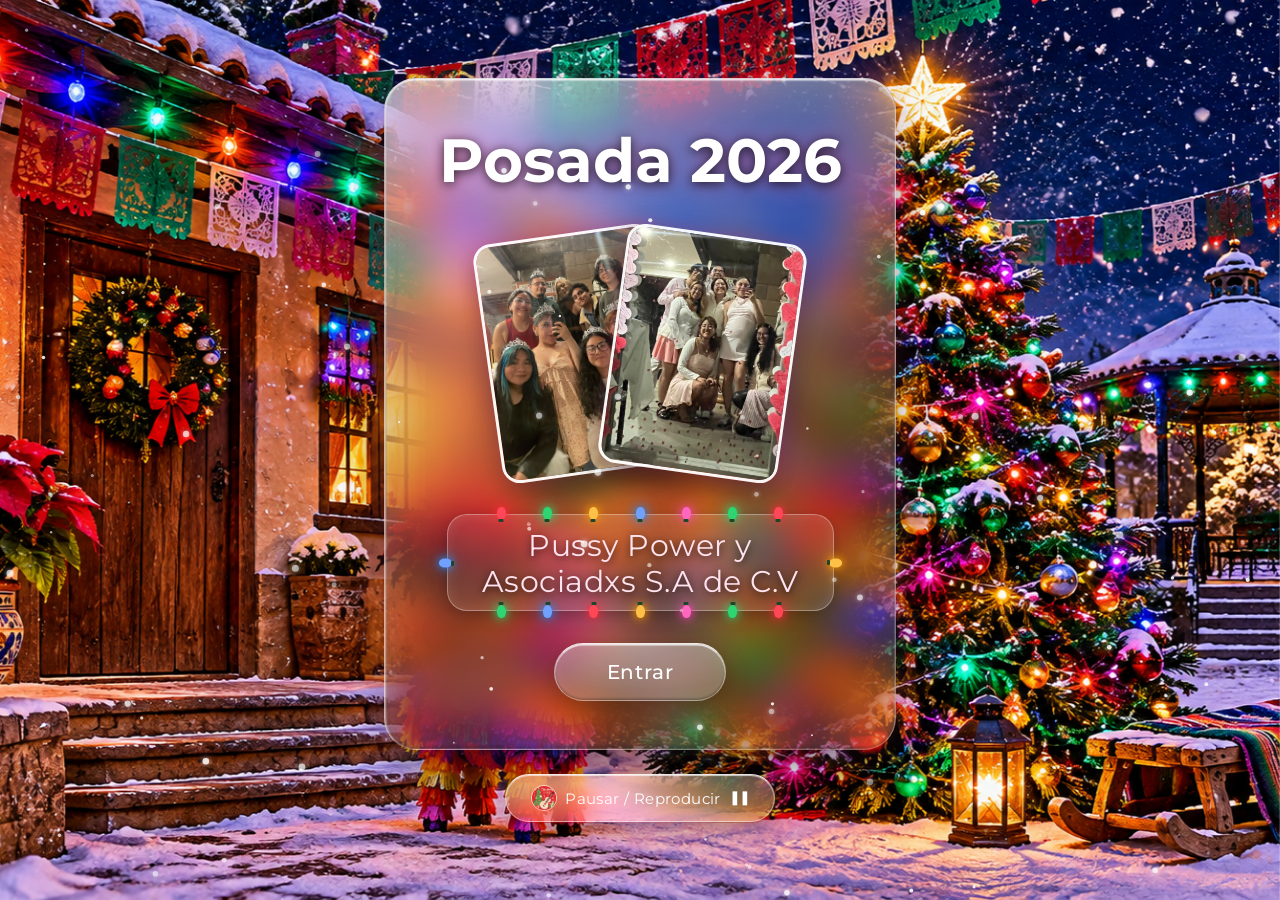
==== commit d9a7bce5: "Invitacion 1.0" ====
--- a/Posada 2026.html
+++ b/Posada 2026.html
@@ -4,7 +4,9 @@
 <head>
   <meta charset="UTF-8">
   <meta name="viewport" content="width=device-width, initial-scale=1, viewport-fit=cover">
-  <title>Pussy Power y asociados – Posada 2026</title>
+  <title>Pussy Power y Asociadxs – Posada 2026</title>
+  <link rel="icon" type="image/png" href="imagenes/logo_pag.png">
+  <link rel="shortcut icon" type="image/png" href="imagenes/logo_pag.png">
   <link rel="preconnect" href="https://fonts.googleapis.com">
   <link rel="preconnect" href="https://fonts.gstatic.com" crossorigin>
   <link href="https://fonts.googleapis.com/css2?family=Caveat:wght@600;700&family=Patrick+Hand&display=swap"
@@ -31,7 +33,7 @@
   <div id="contenedor-bastones" aria-hidden="true"></div>
 
   <!-- Audio de fondo -->
-  <audio id="audio-fondo" src="audio/musica_fondo.mp3" loop preload="auto"></audio>
+  <audio id="audio-fondo" src="audio/musica_fondo2.mp3" loop preload="auto"></audio>
 
   <main>
 
@@ -72,10 +74,10 @@
               <span class="foco f-rojo"></span>
             </div>
           </div>
-          <h3>Pussy Power y asociados</h3>
-        </div>
-
-        <button id="comenzar" class="boton" type="button">Comenzar</button>
+          <h3>Pussy Power y Asociadxs S.A de C.V</h3>
+        </div>
+
+        <button id="comenzar" class="boton" type="button">Entrar</button>
       </div>
 
       <!-- Botón de control de música debajo de la tarjeta -->
@@ -552,7 +554,7 @@
               <strong>Comida y bebidas</strong>
               <small>Habrá pozolito con y sin pollito</small>
               <small>Sin embargo nos ayudarían mucho si traen postres (pequeños para compartir), la botana que gusten,
-                fruta o cualquier cosa que podamos comer mientras convivimos y
+                fruta o cualquier cosa que podamos comer mientras convivimos y claro
                 lo que quieran tomar</small>
             </div>
           </div>
@@ -595,7 +597,7 @@
           </iframe>
 
           <div class="mapa-placeholder-nota">
-            <span>Consulta el mapa de los reyes magos para y sigue la ruta para que encuentres la posada.</span>
+            <span>Consulta el mapa de los reyes magos y sigue la ruta para que encuentres la posada.</span>
           </div>
         </div>
 
@@ -650,6 +652,21 @@
         <div class="nota-rsvp">
           <span> Por favor confirma antes del evento para tener contemplada tu compañia y podamos darte la bienvenida
             como mereces. </span>
+        </div>
+      </div>
+
+      <!-- Tarjeta de cristal Liquid Glass tono Aqua (Despedida y Mensaje de Cariño) -->
+      <div class="tarjeta-cristal tarjeta-aqua">
+        <div class="contenido-aqua">
+          <div class="texto-aqua-bloque">
+            <p class="mensaje-aqua">
+              Espero verte esa noche, te esperamos con muchas ansias para compartir un lindo recuerdo. Cualquier cosa
+              extra no dudes en mandarme un mensajito.
+            </p>
+          </div>
+          <div class="contenedor-arbol">
+            <img src="imagenes/arbol.png" alt="Árbol navideño" class="img-arbol-navideno">
+          </div>
         </div>
       </div>
 
--- a/estilo.css
+++ b/estilo.css
@@ -242,6 +242,7 @@
   justify-content: center;
   background:
     url("imagenes/fondo_inicio.png") no-repeat center center;
+  background-size: cover;
   padding: 2rem 1.5rem;
   padding-top: max(2rem, env(safe-area-inset-top));
   padding-bottom: max(2rem, env(safe-area-inset-bottom));
@@ -1655,8 +1656,7 @@
   user-select: none;
   opacity: 0.88;
   filter:
-    drop-shadow(0 2px 4px rgba(0, 0, 0, 0.5))
-    drop-shadow(0 0 6px rgba(34, 197, 94, 0.65));
+    drop-shadow(0 2px 4px rgba(0, 0, 0, 0.5)) drop-shadow(0 0 6px rgba(34, 197, 94, 0.65));
   transition: transform 0.3s ease, opacity 0.3s ease, filter 0.3s ease;
   z-index: 5;
 }
@@ -1688,8 +1688,7 @@
 .tarjeta-confirmacion:hover .pinito-esquina {
   opacity: 1;
   filter:
-    drop-shadow(0 2px 6px rgba(0, 0, 0, 0.6))
-    drop-shadow(0 0 10px rgba(74, 222, 128, 0.9));
+    drop-shadow(0 2px 6px rgba(0, 0, 0, 0.6)) drop-shadow(0 0 10px rgba(74, 222, 128, 0.9));
 }
 
 .tarjeta-confirmacion:hover .pinito-tl {
@@ -2518,4 +2517,130 @@
 
 .boton:active {
   transform: scale(0.97);
+}
+
+/* ==========================================================================
+   TARJETA CRISTAL LIQUID GLASS TONO AQUA (Mensaje de despedida y árbol)
+   ========================================================================== */
+.tarjeta-aqua {
+  position: relative;
+  max-width: 680px;
+  width: 100%;
+  margin: 1.5rem auto 1.2rem;
+  padding: clamp(1.6rem, 4vw, 2.4rem) clamp(1.5rem, 4.2vw, 2.5rem);
+  flex-shrink: 0;
+  box-sizing: border-box;
+  text-align: left;
+  border-radius: 28px;
+  overflow: hidden;
+  /* Cristal translúcido líquido en tonos aqua y turquesa resplandeciente */
+  background:
+    radial-gradient(130% 120% at 20% 15%, rgba(45, 212, 191, 0.22) 0%, rgba(13, 148, 136, 0.16) 60%, rgba(17, 94, 89, 0.3) 100%),
+    linear-gradient(155deg, rgba(20, 184, 166, 0.14) 0%, rgba(15, 118, 110, 0.26) 100%);
+  backdrop-filter: blur(18px) saturate(180%);
+  -webkit-backdrop-filter: blur(18px) saturate(180%);
+  border: 1.5px solid rgba(153, 246, 228, 0.42);
+  border-top: 2px solid rgba(204, 251, 241, 0.85);
+  border-bottom: 1px solid rgba(13, 148, 136, 0.35);
+  box-shadow:
+    0 16px 36px rgba(0, 0, 0, 0.42),
+    0 0 25px rgba(20, 184, 166, 0.28),
+    inset 0 1.5px 2px rgba(204, 251, 241, 0.75),
+    inset 0 -2px 10px rgba(17, 94, 89, 0.35),
+    inset 0 0 25px rgba(94, 234, 212, 0.16);
+  transition: transform 0.3s ease, box-shadow 0.3s ease;
+}
+
+.tarjeta-aqua:hover {
+  transform: translateY(-2px);
+  box-shadow:
+    0 20px 42px rgba(0, 0, 0, 0.48),
+    0 0 35px rgba(45, 212, 191, 0.42),
+    inset 0 1.5px 2px rgba(255, 255, 255, 0.9),
+    inset 0 0 30px rgba(153, 246, 228, 0.25);
+}
+
+/* Disposición horizontal: texto a la izquierda, árbol a la derecha */
+.contenido-aqua {
+  display: flex;
+  align-items: center;
+  justify-content: space-between;
+  gap: clamp(1.2rem, 3.5vw, 2rem);
+  width: 100%;
+}
+
+.texto-aqua-bloque {
+  flex: 1;
+  min-width: 0;
+}
+
+.adorno-aqua {
+  display: inline-block;
+  font-size: 1.15rem;
+  margin-bottom: 0.6rem;
+  filter: drop-shadow(0 0 8px rgba(45, 212, 191, 0.8));
+}
+
+.mensaje-aqua {
+  font-size: clamp(1.02rem, 2.6vw, 1.2rem);
+  line-height: 1.65;
+  color: #f0fdfa;
+  margin: 0;
+  font-weight: 500;
+  letter-spacing: 0.3px;
+  text-shadow:
+    0 2px 6px rgba(0, 0, 0, 0.8),
+    0 0 14px rgba(45, 212, 191, 0.5);
+}
+
+/* Contenedor del árbol de Navidad */
+.contenedor-arbol {
+  flex-shrink: 0;
+  width: clamp(120px, 28vw, 175px);
+  display: flex;
+  justify-content: center;
+  align-items: center;
+}
+
+.img-arbol-navideno {
+  width: 100%;
+  height: auto;
+  max-height: 220px;
+  object-fit: contain;
+  display: block;
+  filter:
+    drop-shadow(0 10px 20px rgba(0, 0, 0, 0.55)) drop-shadow(0 0 16px rgba(45, 212, 191, 0.4));
+  transition: transform 0.35s cubic-bezier(0.34, 1.56, 0.64, 1), filter 0.35s ease;
+}
+
+.tarjeta-aqua:hover .img-arbol-navideno {
+  transform: scale(1.08) rotate(2deg);
+  filter:
+    drop-shadow(0 12px 24px rgba(0, 0, 0, 0.65)) drop-shadow(0 0 22px rgba(94, 234, 212, 0.65));
+}
+
+/* Responsividad en pantallas móviles: se apila armoniosamente */
+@media (max-width: 600px) {
+  .tarjeta-aqua {
+    text-align: center;
+    padding: 1.8rem 1.4rem;
+  }
+
+  .contenido-aqua {
+    flex-direction: column-reverse;
+    align-items: center;
+    gap: 1.2rem;
+  }
+
+  .contenedor-arbol {
+    width: 140px;
+  }
+
+  .img-arbol-navideno {
+    max-height: 180px;
+  }
+
+  .mensaje-aqua {
+    text-align: center;
+  }
 }
